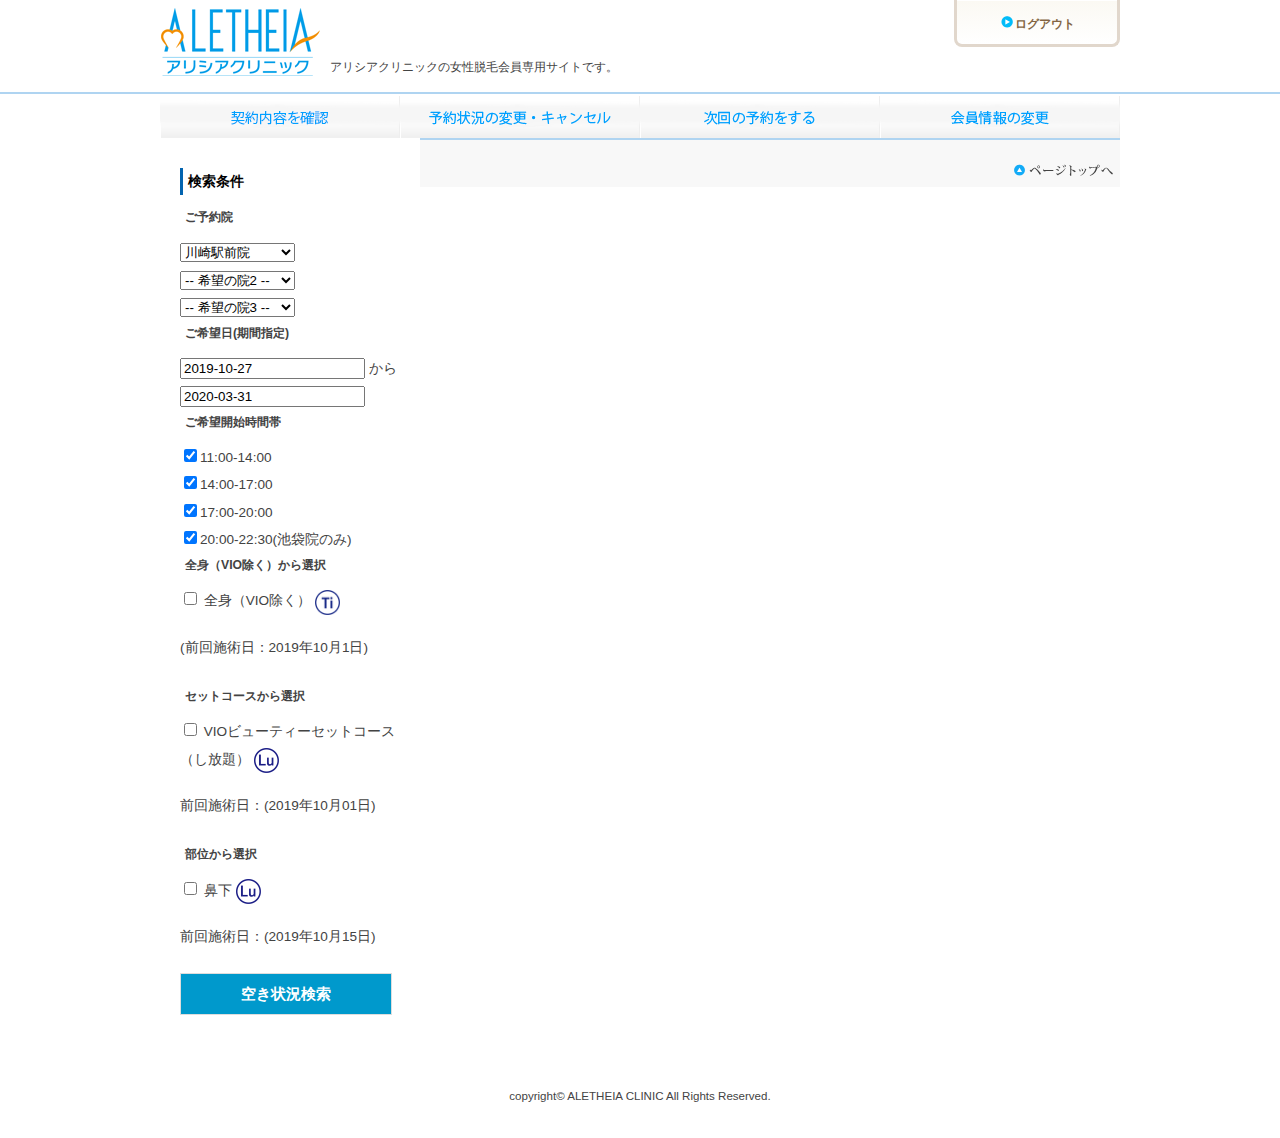
==== reservation.html @ e131b6a5 "htmlの整理" ====
<!DOCTYPE html>
<html>
  <head>
    <meta http-equiv="Content-Type" content="text/html; charset=utf-8">
    <meta http-equiv="Content-Script-Type" content="text/javascript">
    <meta name="robots" content="noindex,nofollow,noarchive">
    <title>アリシアクリニック 会員サイト</title>
    <script>
			var action = 'reserve.Reserves';
			var method = 'index';
			var uploadLimitSize = 20971520;
		</script>
    <link rel="shortcut icon" href="/images/ALETHEIA.ico">
    <link type="text/css" href="css/styles.css" rel="stylesheet" media="all">
    <script type="text/javascript" src="/public/js/loader.js"></script>
    <!--[if (gte IE 6)&(lte IE 8)]>
		<script type="text/javascript" src="/public/js/page/html5.js"></script>
		<script type="text/javascript" src="/public/js/page/ms.hack.js"></script>
		<![endif]-->
    <script>
		(function(i,s,o,g,r,a,m){i['GoogleAnalyticsObject']=r;i[r]=i[r]||function(){
		(i[r].q=i[r].q||[]).push(arguments)},i[r].l=1*new Date();a=s.createElement(o),
		m=s.getElementsByTagName(o)[0];a.async=1;a.src=g;m.parentNode.insertBefore(a,m)
		})(window,document,'script','//www.google-analytics.com/analytics.js','ga');

		ga('create', 'UA-39983064-2', 'aletheia-clinic.com');
		ga('send', 'pageview');

		</script>
  </head>
  <body id="top">
    <div id="container">
    <!-- Header -->
    <div id="headerBox">
    <div id="header">
    <p id="logo">
      <a href="/">
        <img src="images/logo.gif" alt="アリシアクリニック　| 会員サイト">
      </a>
    </p>
    <p id="description">アリシアクリニックの女性脱毛会員専用サイトです。</p>
    <p id="logout">
      <a href="/authentication/logout" class="top-flat-button">
        <img style="margin:8px 2px;" src="images/arrw_icon.png"/>ログアウト
      </a>
    </p>
    </div>
    </div>
    <!-- Navi -->
    <div id="naviBox">
    <ul id="navi">
      <li>
        <a href="/contract">
          <img src="images/navi01_off.png?build=20160715" alt="契約内容を確認">
        </a>
      </li>
      <li>
        <a href="index.html">
          <img src="images/navi02_off.png?build=20160715" alt="予約状況の確認・変更・キャンセル">
        </a>
      </li>
      <li>
        <a href="reservation.html">
          <img src="images/navi03_off.png?build=20160715" alt="次回の予約をする">
        </a>
      </li>
      <li>
        <a href="/member/members">
          <img src="images/navi05_off.png?build=20160715" alt="会員情報の変更">
        </a>
      </li>
    </ul>
    </div>
    <!-- Main -->
    <div id="mainBox">
    <div id="main">
    <!-- Left -->
    <div id="leftBox">
    <div class="sideBox">
    <div class="subttl">検索条件
    </div>
    <form action="/reserve/reserves/search" method="post" accept-charset="utf-8" enctype="application/x-www-form-urlencoded" id="searchReserveForm" >
      <input type="hidden" name="authenticityToken" value="5bf08e7d1e8e151ed0cc8f99c0bfd094569bf2d0">
      <input type="hidden" name="reserveId" value="">
      <input type="hidden" name="isFirst" value="false">
      <input type="hidden" name="condition.equipmentType" value="">
      <input type="hidden" name="condition.isDebug" value="false">
      <dl id="search">
        <dt>ご予約院</dt>
        <dd id="clinic" style="text-align:left;">
          <select name="condition.shopCode1">
            <option value="">-- 希望の院1 -- </option>
            <optgroup label='東京23区' />
            <option value="24" >池袋院</option>
            <option value="38" >新宿西口院</option>
            <option value="52" >銀座院</option>
            <option value="69" >表参道院</option>
            <option value="71" >新宿東口院</option>
            <option value="78" >渋谷駅前院</option>
            <option value="85" >上野院</option>
            <option value="A6" >銀座6丁目院</option>
            <optgroup label='東京23区外' />
            <option value="A2" >立川院</option>
            <option value="A3" >町田院</option>
            <optgroup label='神奈川県' />
            <option value="70" >横浜院</option>
            <option value="A4" selected>川崎駅前院</option>
            <optgroup label='千葉県' />
            <option value="68" >船橋院</option>
            <option value="A1" >柏院</option>
            <option value="A9" >千葉院</option>
            <optgroup label='埼玉県' />
            <option value="82" >大宮院</option>
            <optgroup label='大阪府' />
            <option value="A7" >心斎橋院</option>
            <optgroup label='愛知県' />
            <option value="A8" >名古屋駅前院</option>
          </select>
          <br>
          <select name="condition.shopCode2">
            <option value="">-- 希望の院2 -- </option>
            <optgroup label='東京23区' />
            <option value="24" >池袋院</option>
            <option value="38" >新宿西口院</option>
            <option value="52" >銀座院</option>
            <option value="69" >表参道院</option>
            <option value="71" >新宿東口院</option>
            <option value="78" >渋谷駅前院</option>
            <option value="85" >上野院</option>
            <option value="A6" >銀座6丁目院</option>
            <optgroup label='東京23区外' />
            <option value="A2" >立川院</option>
            <option value="A3" >町田院</option>
            <optgroup label='神奈川県' />
            <option value="70" >横浜院</option>
            <option value="A4" >川崎駅前院</option>
            <optgroup label='千葉県' />
            <option value="68" >船橋院</option>
            <option value="A1" >柏院</option>
            <option value="A9" >千葉院</option>
            <optgroup label='埼玉県' />
            <option value="82" >大宮院</option>
            <optgroup label='大阪府' />
            <option value="A7" >心斎橋院</option>
            <optgroup label='愛知県' />
            <option value="A8" >名古屋駅前院</option>
          </select>
          <br>
          <select name="condition.shopCode3">
            <option value="">-- 希望の院3 -- </option>
            <optgroup label='東京23区' />
            <option value="24" >池袋院</option>
            <option value="38" >新宿西口院</option>
            <option value="52" >銀座院</option>
            <option value="69" >表参道院</option>
            <option value="71" >新宿東口院</option>
            <option value="78" >渋谷駅前院</option>
            <option value="85" >上野院</option>
            <option value="A6" >銀座6丁目院</option>
            <optgroup label='東京23区外' />
            <option value="A2" >立川院</option>
            <option value="A3" >町田院</option>
            <optgroup label='神奈川県' />
            <option value="70" >横浜院</option>
            <option value="A4" >川崎駅前院</option>
            <optgroup label='千葉県' />
            <option value="68" >船橋院</option>
            <option value="A1" >柏院</option>
            <option value="A9" >千葉院</option>
            <optgroup label='埼玉県' />
            <option value="82" >大宮院</option>
            <optgroup label='大阪府' />
            <option value="A7" >心斎橋院</option>
            <optgroup label='愛知県' />
            <option value="A8" >名古屋駅前院</option>
          </select>
        </dd>
        <dt>ご希望日(期間指定)</dt>
        <dd id="date">
          <ul>
            <li>
              <input type="text" name="condition.fromDate" value="2019-10-27" class="date col35" readonly="readonly" data-datefrom="2019-10-27" data-dateto="2020-03-31" />
              <span class="fSize90">から</span>
              <input type="text" name="condition.toDate" value="2020-03-31" class="date col35" readonly="readonly" data-datefrom="2019-10-27" data-dateto="2020-03-31" />
            </li>
          </ul>
        </dd>
        <dt>ご希望開始時間帯</dt>
        <dd id="time">
          <ul>
            <li>
              <label for="condition.isTimePeriod1" class="checked">
                <input type="checkbox" id="condition.isTimePeriod1" name="condition.isTimePeriod1" value="true" class="partsCheck" checked/>11:00-14:00
                <input type="hidden" id="condition.isTimePeriod1" name="condition.isTimePeriod1" value="false" />
              </label>
            </li>
            <li>
              <label for="condition.isTimePeriod2" class="checked">
                <input type="checkbox" id="condition.isTimePeriod2" name="condition.isTimePeriod2" value="true" class="partsCheck" checked/>14:00-17:00
                <input type="hidden" id="condition.isTimePeriod2" name="condition.isTimePeriod2" value="false" />
              </label>
            </li>
            <li>
              <label for="condition.isTimePeriod3" class="checked">
                <input type="checkbox" id="condition.isTimePeriod3" name="condition.isTimePeriod3" value="true" class="partsCheck" checked/>17:00-20:00
                <input type="hidden" id="condition.isTimePeriod3" name="condition.isTimePeriod3" value="false" />
              </label>
            </li>
            <li>
              <label for="condition.isTimePeriod4" class="checked">
                <input type="checkbox" id="condition.isTimePeriod4" name="condition.isTimePeriod4" value="true" class="partsCheck" checked/>20:00-22:30(池袋院のみ)
                <input type="hidden" id="condition.isTimePeriod4" name="condition.isTimePeriod4" value="false" />
              </label>
            </li>
          </ul>
        </dd>
        <dt>全身（VIO除く）から選択</dt>
        <dd id="bodyPart">
          <input type="checkbox" name="condition.isAllNonVioOneTime" value="true" id="condition.isAllNonVioOneTime:EQUIP_TITANIUM" class="partsCond typeAllOneType EQUIP_TITANIUM">
          <label for="condition.isAllNonVioOneTime:EQUIP_TITANIUM">全身（VIO除く） 
            <img src="images/EQUIP_TITANIUM.png" alt="" style="width:25px">
          </label>
          <input type="hidden" id="condition.isAllNonVioOneTime" name="condition.isAllNonVioOneTime" value="false" />
          <br>
          <p class="partsInfo">(前回施術日：2019年10月1日)</p>
        </dd>
        <dt>セットコースから選択</dt>
        <dd id="bodyPart">
          <input type="checkbox" name="selectedSetCourses" value="A001910" id="setA001910:EQUIP_LUMINUS" class="partsCond typeSet EQUIP_LUMINUS" >
          <label for="setA001910:EQUIP_LUMINUS">VIOビューティーセットコース（し放題） 
            <img src="images/EQUIP_LUMINUS.png" alt="" style="width:25px">
          </label>
          <br>
          <p class="partsInfo">前回施術日：(2019年10月01日)</p>
        </dd>
        <dt>部位から選択</dt>
        <dd id="bodyPart">
          <input type="checkbox" name="selectedBodyParts" value="4" id="part4:EQUIP_LUMINUS" class="partsCond typeParts EQUIP_LUMINUS" >
          <label for="part4:EQUIP_LUMINUS">鼻下 
            <img src="images/EQUIP_LUMINUS.png" alt="" style="width:25px">
          </label>
          <br>
          <p class="partsInfo">前回施術日：(2019年10月15日)</p>
        </dd>
        <dd id="btn">
          <a class="button-normal" id="searchBtn" href="javascript:void(0);" >空き状況検索</a>
        </dd>
      </dl>
    </form>
    </div>
    </div>
    <!-- Right -->
    
    <!-- PageTop -->
    <div id="pageTopBox">
    <div id="pageTop">
    <a href="#top">
      <img src="images/pagetop.png" alt="PAGETOPへ" class="verM">
    </a>
    </div>
    </div>
    <!-- Footer -->
    <div id="footerBox">
    <div id="footer">
    <address>copyright© ALETHEIA CLINIC All Rights Reserved.</address>
    </div>
    </div>
    </div>
    </div>
    </div>
  </body>
</html>
---- css/styles.css ----
@charset "UTF-8";
html, body, h1, h2, h3, h4, h5, h6, div, p, dl, dt, dd, ul, ol, li, form, em, img, small, strike, strong, sub, sup, table, caption, tbody, tfoot, thead, tr, th, td, pre {
  list-style: none;
  width: auto;
  height: auto;
  margin: 0;
  padding: 0;
  border: none;
  letter-spacing: 0;
  line-height: 2;
}

html {
  display: block;
  color: -internal-root-color;
}

body {
  color: #434343;
  font: normal 85%/2em "ヒラギノ角ゴ Pro W3", "Hiragino Kaku Gothic Pro", Osaka, "メイリオ", Meiryo, "ＭＳ Ｐゴシック", "MS PGothic", sans-serif;
}

div {
  display: block;
}

p {
  padding: 0.4em 0 0.7em;
}

p {
  display: block;
  -webkit-margin-before: 1em;
  margin-block-start: 1em;
  -webkit-margin-after: 1em;
  margin-block-end: 1em;
  -webkit-margin-start: 0px;
  margin-inline-start: 0px;
  -webkit-margin-end: 0px;
  margin-inline-end: 0px;
}

a {
  color: #0364af;
}

img {
  vertical-align: bottom;
}

ul {
  list-style-type: disc;
}

li {
  text-align: -webkit-match-parent;
}

#naviBox #navi {
  margin: auto;
  width: 960px;
  overflow: hidden;
}

#naviBox #navi li {
  float: left;
  display: -webkit-box;
  display: -ms-flexbox;
  display: flex;
}

#logout {
  margin-top: 0px;
  padding-top: 0px;
}

.top-flat-button {
  display: inline-block;
  background: -moz-linear-gradient(top, #FFF 0%, #FFF 3%, #FBF9F3 3%, #FFF);
  background: -webkit-gradient(linear, left top, left bottom, from(#FFF), color-stop(0.03, #FFF), color-stop(0.03, #FBF9F3), to(#FFF));
  color: #836543;
  border-radius: 0px 0px 8px 8px;
  -moz-border-radius: 0px 0px 8px 8px;
  -webkit-border-radius: 0px 0px 8px 8px;
  border: 3px solid #E1D7CC;
  border-top: 0px solid #0099CC;
  width: 150px;
  padding: 8px 5px;
  margin: 0;
  cursor: pointer;
  font-weight: bold;
  font-size: 12px;
  text-align: center;
  text-decoration: none;
  float: right;
}

#headerBox {
  width: 100%;
  border-bottom: 2px solid #AFD4F1;
}

#headerBox #header {
  width: 960px;
  margin: 0 auto;
  overflow: hidden;
}

#headerBox #header #logo {
  float: left;
  margin: 0 10px 0 0;
}

#headerBox #header #description {
  float: left;
  padding: 55px 0 0;
  font-size: 90%;
  margin-top: 0px;
}

#mainBox {
  width: 100%;
}

#naviBox {
  width: 100%;
  background-image: url(/public/images/navi_bg.png);
  background-position: 0 bottom;
  background-repeat: repeat-x;
  background-color: transparent;
}

#mainBox #main #leftBox {
  float: left;
  width: 220px;
  padding: 30px 20px;
  background: #fff;
}

#mainBox #main {
  width: 960px;
  margin: 0 auto;
  background: #fff;
  overflow: hidden;
  zoom: 1;
}

#pageTopBox {
  width: 100%;
  border-top: 2px solid #AFD4F1;
  background: #f8f8f8;
}

#pageTopBox #pageTop {
  width: 960px;
  margin: 0 auto;
  padding: 10px 0;
  text-align: right;
}

h3 {
  display: block;
  font-size: 1.17em;
  -webkit-margin-before: 1em;
  margin-block-start: 1em;
  -webkit-margin-after: 1em;
  margin-block-end: 1em;
  -webkit-margin-start: 0px;
  margin-inline-start: 0px;
  -webkit-margin-end: 0px;
  margin-inline-end: 0px;
  font-weight: bold;
}

.contentBox {
  width: auto;
  padding: 30px;
  overflow: hidden;
  zoom: 1;
}

.txtC {
  text-align: center !important;
}

.sideBox {
  padding: 0 0 20px;
}

.sideBox #banner li {
  padding: 0 0 20px;
}

element.style {
  width: 220px;
  font-size: 12px;
}

.button-normal {
  display: inline-block;
  background-color: #0099CC;
  border: 1px solid #DDD;
  color: #FFF;
  padding: 5px 5px;
  cursor: pointer;
  font-weight: bold;
  font-size: 15px;
  text-decoration: none;
  text-align: center;
  width: 200px;
}

.contentBox {
  width: auto;
  padding: 30px;
  overflow: hidden;
}

table {
  width: 100%;
  margin: 0 0 20px;
  border: 1px solid #AFD4F1;
  border-collapse: collapse;
}

table {
  border-collapse: separate;
  border-spacing: 2px;
}

th {
  display: table-cell;
  vertical-align: inherit;
  font-weight: bold;
  text-align: -internal-center;
}

.subttl {
  background-image: url(common.css);
  background-color: transparent;
  font-weight: bold;
  font-size: 100%;
  color: black;
  margin: 0px 0px 10px;
  padding: 0px 0px 0px 5px;
  border-left: 3px solid #0364af;
  background-position: 0px 100%;
  background-repeat: no-repeat;
}

#contractBox table th {
  font-weight: bold;
  background: #E1F2FF;
}

#contractBox table td {
  padding: 5px 10px;
}

table th {
  background: #E1F2FF;
}

table th, table td {
  padding: 10px;
  border: 1px solid #AFD4F1;
  font-weight: normal;
  text-align: left;
}

.in-active {
  color: lightgray;
  border: 1px solid lightgray;
  border-radius: 5px;
  padding: 5px 10px;
}

#footerBox #footer {
  width: 960px;
  margin: 0 auto;
  padding: 20px 0;
  overflow: hidden;
  zoom: 1;
}

#footerBox #footer address {
  width: 960px;
  margin: 0 auto;
  padding: 0 0 10px;
  font-size: 85%;
  font-style: normal;
  text-align: center;
}

.lightgray {
  color: lightgray;
}

table {
  border-collapse: collapse;
  border-spacing: 0;
}

.active {
  color: #fff;
  background: #0099CC;
  padding: 5px 10px;
  border-radius: 5px;
  border: 1px solid #fff;
}

.co-box {
  background: #E1F2FF;
}

.sideBox #search dt {
  margin: 0 0 5px;
  padding: 0 0 5px 5px;
  background: url(images/separate_s.png) 0 100% no-repeat;
  font-weight: bold;
  font-size: 90%;
}
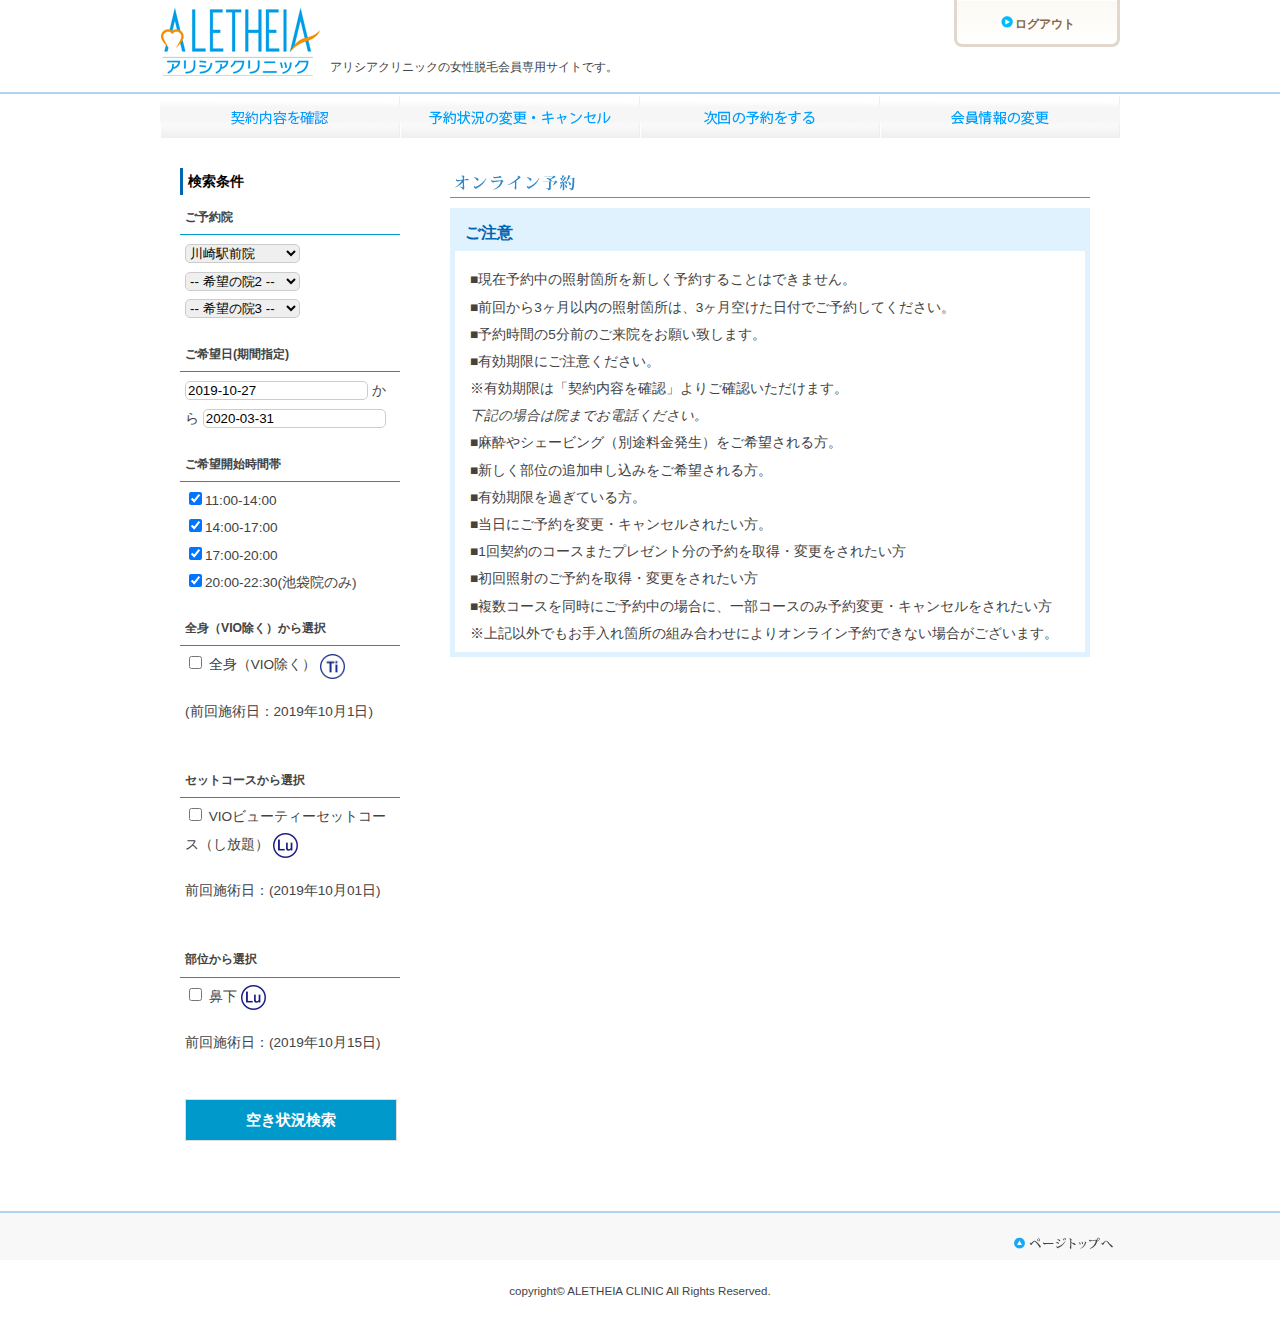
==== commit 2594bd56: "reservation sidebarの調整" ====
--- a/reservation.html
+++ b/reservation.html
@@ -86,7 +86,7 @@
       <input type="hidden" name="condition.equipmentType" value="">
       <input type="hidden" name="condition.isDebug" value="false">
       <dl id="search">
-        <dt>ご予約院</dt>
+        <dt class="dt-bottomLine">ご予約院</dt>
         <dd id="clinic" style="text-align:left;">
           <select name="condition.shopCode1">
             <option value="">-- 希望の院1 -- </option>
@@ -175,7 +175,7 @@
             <option value="A8" >名古屋駅前院</option>
           </select>
         </dd>
-        <dt>ご希望日(期間指定)</dt>
+        <dt class="dt-bottomLine">ご希望日(期間指定)</dt>
         <dd id="date">
           <ul>
             <li>
@@ -185,7 +185,7 @@
             </li>
           </ul>
         </dd>
-        <dt>ご希望開始時間帯</dt>
+        <dt class="dt-bottomLine">ご希望開始時間帯</dt>
         <dd id="time">
           <ul>
             <li>
@@ -214,7 +214,7 @@
             </li>
           </ul>
         </dd>
-        <dt>全身（VIO除く）から選択</dt>
+        <dt class="dt-bottomLine">全身（VIO除く）から選択</dt>
         <dd id="bodyPart">
           <input type="checkbox" name="condition.isAllNonVioOneTime" value="true" id="condition.isAllNonVioOneTime:EQUIP_TITANIUM" class="partsCond typeAllOneType EQUIP_TITANIUM">
           <label for="condition.isAllNonVioOneTime:EQUIP_TITANIUM">全身（VIO除く） 
@@ -224,7 +224,7 @@
           <br>
           <p class="partsInfo">(前回施術日：2019年10月1日)</p>
         </dd>
-        <dt>セットコースから選択</dt>
+        <dt class="dt-bottomLine">セットコースから選択</dt>
         <dd id="bodyPart">
           <input type="checkbox" name="selectedSetCourses" value="A001910" id="setA001910:EQUIP_LUMINUS" class="partsCond typeSet EQUIP_LUMINUS" >
           <label for="setA001910:EQUIP_LUMINUS">VIOビューティーセットコース（し放題） 
@@ -233,7 +233,7 @@
           <br>
           <p class="partsInfo">前回施術日：(2019年10月01日)</p>
         </dd>
-        <dt>部位から選択</dt>
+        <dt class="dt-bottomLine">部位から選択</dt>
         <dd id="bodyPart">
           <input type="checkbox" name="selectedBodyParts" value="4" id="part4:EQUIP_LUMINUS" class="partsCond typeParts EQUIP_LUMINUS" >
           <label for="part4:EQUIP_LUMINUS">鼻下 
@@ -250,7 +250,44 @@
     </div>
     </div>
     <!-- Right -->
-    
+    <div id="rightBox">
+			
+		<div class="contentBox" id="reserveBox">
+			
+				
+			<div class="imgttl"><img src="images/reserve_ttl.png" alt="オンライン予約"></div>
+		
+			
+		
+			
+			<dl id="info">
+			<dt>ご注意</dt>
+			<dd>
+				<ul class="defaultList">
+							<li>■現在予約中の照射箇所を新しく予約することはできません。</li>
+									<li>■前回から3ヶ月以内の照射箇所は、3ヶ月空けた日付でご予約してください。</li>
+							<li>■予約時間の5分前のご来院をお願い致します。</li>
+					<li>■有効期限にご注意ください。</li>
+					<li>※有効期限は「契約内容を確認」よりご確認いただけます。</li>
+				</ul>
+				<em class="fSize120">下記の場合は院までお電話ください。</em>
+				<ul class="defaultList">
+					<li>■麻酔やシェービング（別途料金発生）をご希望される方。</li>
+					<li>■新しく部位の追加申し込みをご希望される方。</li>
+					<li>■有効期限を過ぎている方。</li>
+					<li>■当日にご予約を変更・キャンセルされたい方。</li>
+					<li>■1回契約のコースまたプレゼント分の予約を取得・変更をされたい方</li>
+					<li>■初回照射のご予約を取得・変更をされたい方</li>
+					<li>■複数コースを同時にご予約中の場合に、一部コースのみ予約変更・キャンセルをされたい方</li>
+				</ul>
+				※上記以外でもお手入れ箇所の組み合わせによりオンライン予約できない場合がございます。
+			</dd>
+		</dl>
+		</div>
+				</div>
+			</div>
+		</div>
+		
     <!-- PageTop -->
     <div id="pageTopBox">
     <div id="pageTop">
--- a/css/styles.css
+++ b/css/styles.css
@@ -320,3 +320,47 @@
   font-weight: bold;
   font-size: 90%;
 }
+
+.sideBox #search dd {
+  padding: 0 5px 20px;
+}
+
+input[type=text], input[type=password], input[type=tel], input[type=email], select, textarea {
+  position: relative;
+  border: 1px solid #ccc;
+  border-radius: 5px;
+  -moz-border-radius: 5px;
+  -webkit-border-radius: 5px;
+  behavior: url(/public/css/ie-css3.htc);
+  z-index: 1;
+}
+
+.imgttl {
+  margin: 0 0 10px;
+  padding: 0 0 0;
+  border: none;
+  font-weight: normal;
+  font-size: 100%;
+  line-height: 1;
+}
+
+#reserveBox #info dt {
+  padding: 3px 0 3px 10px;
+  background: #E1F2FF;
+  color: #0364af;
+  font-weight: bold;
+  font-size: 120%;
+}
+
+#reserveBox #info {
+  border: 5px solid #E1F2FF;
+}
+
+#reserveBox #info dd {
+  padding: 15px 15px 5px 15px;
+}
+
+.dt-bottomLine {
+  border-bottom: 1px solid #0099CC;
+  font-weight: bold;
+}
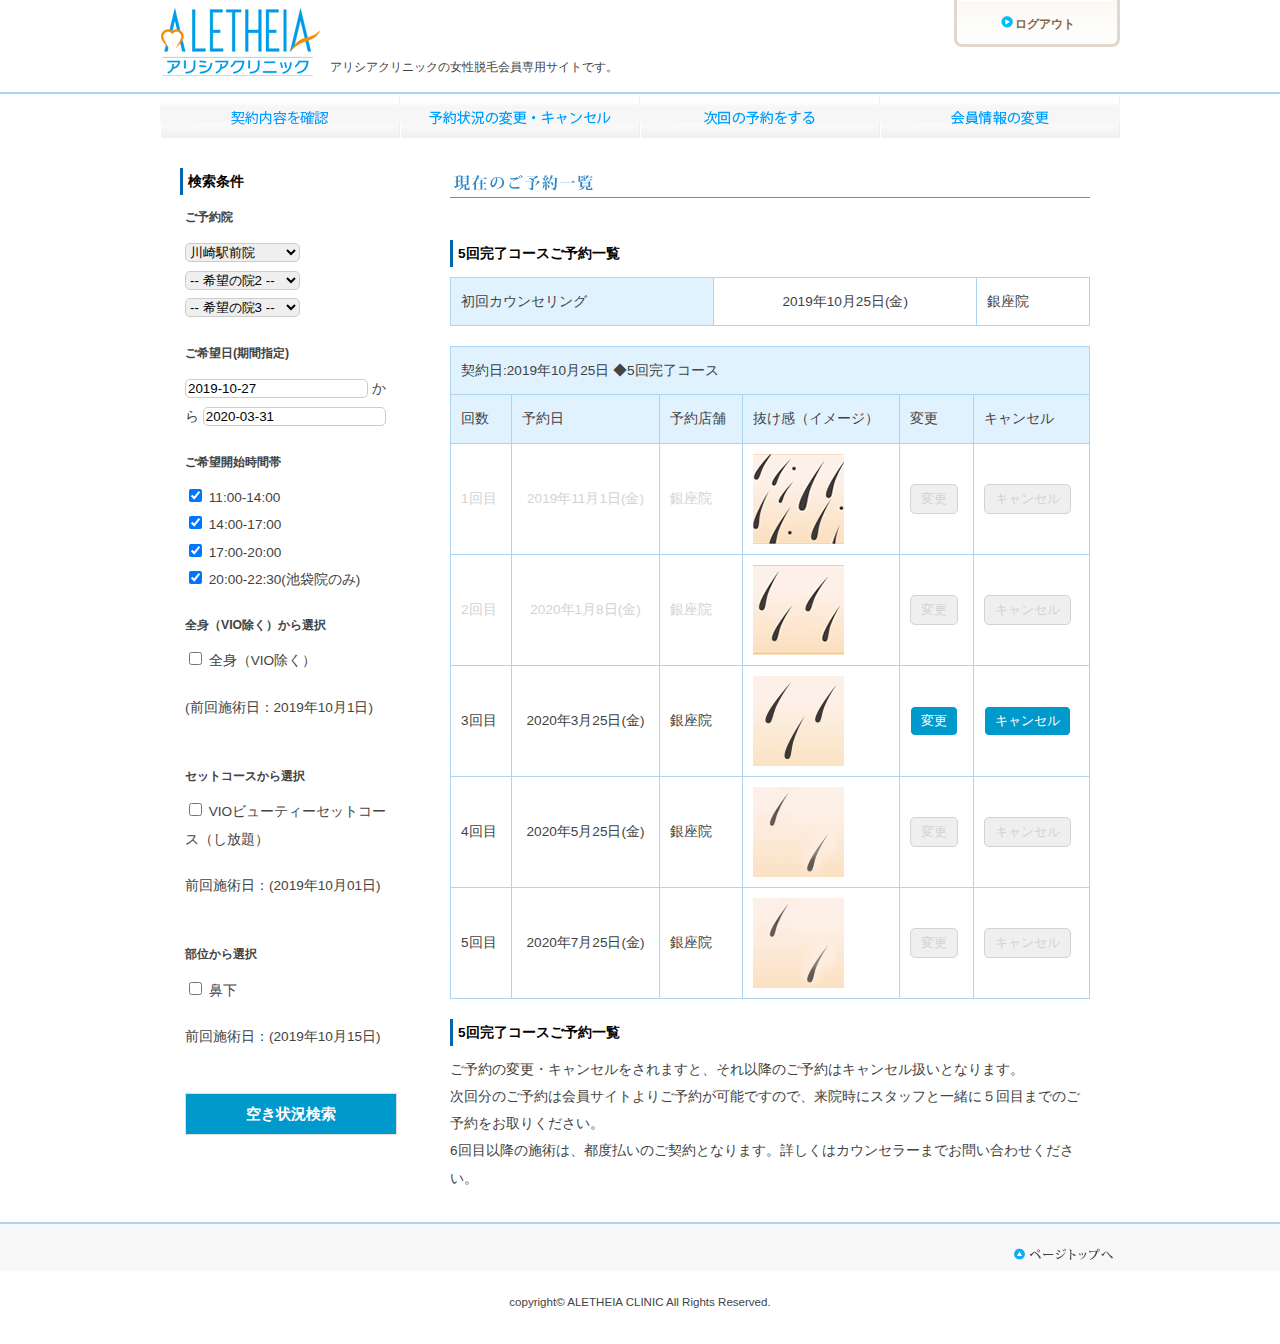
==== commit 39121d73: "no message" ====
--- a/reservation.html
+++ b/reservation.html
@@ -1,23 +1,25 @@
+
 <!DOCTYPE html>
 <html>
-  <head>
-    <meta http-equiv="Content-Type" content="text/html; charset=utf-8">
-    <meta http-equiv="Content-Script-Type" content="text/javascript">
-    <meta name="robots" content="noindex,nofollow,noarchive">
-    <title>アリシアクリニック 会員サイト</title>
-    <script>
+	<head>
+		<meta http-equiv="Content-Type" content="text/html; charset=utf-8">
+		<meta http-equiv="Content-Script-Type" content="text/javascript">
+		<meta name="robots" content="noindex,nofollow,noarchive">
+		<title>アリシアクリニック 会員サイト</title>
+		<script>
 			var action = 'reserve.Reserves';
 			var method = 'index';
 			var uploadLimitSize = 20971520;
 		</script>
-    <link rel="shortcut icon" href="/images/ALETHEIA.ico">
-    <link type="text/css" href="css/styles.css" rel="stylesheet" media="all">
-    <script type="text/javascript" src="/public/js/loader.js"></script>
-    <!--[if (gte IE 6)&(lte IE 8)]>
+		<link rel="shortcut icon" href="/images/ALETHEIA.ico">
+		<link type="text/css" href="css/styles.css" rel="stylesheet" media="all">
+		<script type="text/javascript" src="/public/js/loader.js"></script>
+
+		<!--[if (gte IE 6)&(lte IE 8)]>
 		<script type="text/javascript" src="/public/js/page/html5.js"></script>
 		<script type="text/javascript" src="/public/js/page/ms.hack.js"></script>
 		<![endif]-->
-    <script>
+		<script>
 		(function(i,s,o,g,r,a,m){i['GoogleAnalyticsObject']=r;i[r]=i[r]||function(){
 		(i[r].q=i[r].q||[]).push(arguments)},i[r].l=1*new Date();a=s.createElement(o),
 		m=s.getElementsByTagName(o)[0];a.async=1;a.src=g;m.parentNode.insertBefore(a,m)
@@ -27,283 +29,313 @@
 		ga('send', 'pageview');
 
 		</script>
-  </head>
-  <body id="top">
-    <div id="container">
-    <!-- Header -->
-    <div id="headerBox">
-    <div id="header">
-    <p id="logo">
-      <a href="/">
-        <img src="images/logo.gif" alt="アリシアクリニック　| 会員サイト">
-      </a>
-    </p>
-    <p id="description">アリシアクリニックの女性脱毛会員専用サイトです。</p>
-    <p id="logout">
-      <a href="/authentication/logout" class="top-flat-button">
-        <img style="margin:8px 2px;" src="images/arrw_icon.png"/>ログアウト
-      </a>
-    </p>
-    </div>
-    </div>
-    <!-- Navi -->
-    <div id="naviBox">
-    <ul id="navi">
-      <li>
-        <a href="/contract">
-          <img src="images/navi01_off.png?build=20160715" alt="契約内容を確認">
-        </a>
-      </li>
-      <li>
-        <a href="index.html">
-          <img src="images/navi02_off.png?build=20160715" alt="予約状況の確認・変更・キャンセル">
-        </a>
-      </li>
-      <li>
-        <a href="reservation.html">
-          <img src="images/navi03_off.png?build=20160715" alt="次回の予約をする">
-        </a>
-      </li>
-      <li>
-        <a href="/member/members">
-          <img src="images/navi05_off.png?build=20160715" alt="会員情報の変更">
-        </a>
-      </li>
-    </ul>
-    </div>
-    <!-- Main -->
-    <div id="mainBox">
-    <div id="main">
-    <!-- Left -->
-    <div id="leftBox">
-    <div class="sideBox">
-    <div class="subttl">検索条件
-    </div>
-    <form action="/reserve/reserves/search" method="post" accept-charset="utf-8" enctype="application/x-www-form-urlencoded" id="searchReserveForm" >
-      <input type="hidden" name="authenticityToken" value="5bf08e7d1e8e151ed0cc8f99c0bfd094569bf2d0">
-      <input type="hidden" name="reserveId" value="">
-      <input type="hidden" name="isFirst" value="false">
-      <input type="hidden" name="condition.equipmentType" value="">
-      <input type="hidden" name="condition.isDebug" value="false">
-      <dl id="search">
-        <dt class="dt-bottomLine">ご予約院</dt>
-        <dd id="clinic" style="text-align:left;">
-          <select name="condition.shopCode1">
-            <option value="">-- 希望の院1 -- </option>
-            <optgroup label='東京23区' />
-            <option value="24" >池袋院</option>
-            <option value="38" >新宿西口院</option>
-            <option value="52" >銀座院</option>
-            <option value="69" >表参道院</option>
-            <option value="71" >新宿東口院</option>
-            <option value="78" >渋谷駅前院</option>
-            <option value="85" >上野院</option>
-            <option value="A6" >銀座6丁目院</option>
-            <optgroup label='東京23区外' />
-            <option value="A2" >立川院</option>
-            <option value="A3" >町田院</option>
-            <optgroup label='神奈川県' />
-            <option value="70" >横浜院</option>
-            <option value="A4" selected>川崎駅前院</option>
-            <optgroup label='千葉県' />
-            <option value="68" >船橋院</option>
-            <option value="A1" >柏院</option>
-            <option value="A9" >千葉院</option>
-            <optgroup label='埼玉県' />
-            <option value="82" >大宮院</option>
-            <optgroup label='大阪府' />
-            <option value="A7" >心斎橋院</option>
-            <optgroup label='愛知県' />
-            <option value="A8" >名古屋駅前院</option>
-          </select>
-          <br>
-          <select name="condition.shopCode2">
-            <option value="">-- 希望の院2 -- </option>
-            <optgroup label='東京23区' />
-            <option value="24" >池袋院</option>
-            <option value="38" >新宿西口院</option>
-            <option value="52" >銀座院</option>
-            <option value="69" >表参道院</option>
-            <option value="71" >新宿東口院</option>
-            <option value="78" >渋谷駅前院</option>
-            <option value="85" >上野院</option>
-            <option value="A6" >銀座6丁目院</option>
-            <optgroup label='東京23区外' />
-            <option value="A2" >立川院</option>
-            <option value="A3" >町田院</option>
-            <optgroup label='神奈川県' />
-            <option value="70" >横浜院</option>
-            <option value="A4" >川崎駅前院</option>
-            <optgroup label='千葉県' />
-            <option value="68" >船橋院</option>
-            <option value="A1" >柏院</option>
-            <option value="A9" >千葉院</option>
-            <optgroup label='埼玉県' />
-            <option value="82" >大宮院</option>
-            <optgroup label='大阪府' />
-            <option value="A7" >心斎橋院</option>
-            <optgroup label='愛知県' />
-            <option value="A8" >名古屋駅前院</option>
-          </select>
-          <br>
-          <select name="condition.shopCode3">
-            <option value="">-- 希望の院3 -- </option>
-            <optgroup label='東京23区' />
-            <option value="24" >池袋院</option>
-            <option value="38" >新宿西口院</option>
-            <option value="52" >銀座院</option>
-            <option value="69" >表参道院</option>
-            <option value="71" >新宿東口院</option>
-            <option value="78" >渋谷駅前院</option>
-            <option value="85" >上野院</option>
-            <option value="A6" >銀座6丁目院</option>
-            <optgroup label='東京23区外' />
-            <option value="A2" >立川院</option>
-            <option value="A3" >町田院</option>
-            <optgroup label='神奈川県' />
-            <option value="70" >横浜院</option>
-            <option value="A4" >川崎駅前院</option>
-            <optgroup label='千葉県' />
-            <option value="68" >船橋院</option>
-            <option value="A1" >柏院</option>
-            <option value="A9" >千葉院</option>
-            <optgroup label='埼玉県' />
-            <option value="82" >大宮院</option>
-            <optgroup label='大阪府' />
-            <option value="A7" >心斎橋院</option>
-            <optgroup label='愛知県' />
-            <option value="A8" >名古屋駅前院</option>
-          </select>
-        </dd>
-        <dt class="dt-bottomLine">ご希望日(期間指定)</dt>
-        <dd id="date">
-          <ul>
-            <li>
-              <input type="text" name="condition.fromDate" value="2019-10-27" class="date col35" readonly="readonly" data-datefrom="2019-10-27" data-dateto="2020-03-31" />
-              <span class="fSize90">から</span>
-              <input type="text" name="condition.toDate" value="2020-03-31" class="date col35" readonly="readonly" data-datefrom="2019-10-27" data-dateto="2020-03-31" />
-            </li>
-          </ul>
-        </dd>
-        <dt class="dt-bottomLine">ご希望開始時間帯</dt>
-        <dd id="time">
-          <ul>
-            <li>
-              <label for="condition.isTimePeriod1" class="checked">
-                <input type="checkbox" id="condition.isTimePeriod1" name="condition.isTimePeriod1" value="true" class="partsCheck" checked/>11:00-14:00
-                <input type="hidden" id="condition.isTimePeriod1" name="condition.isTimePeriod1" value="false" />
-              </label>
-            </li>
-            <li>
-              <label for="condition.isTimePeriod2" class="checked">
-                <input type="checkbox" id="condition.isTimePeriod2" name="condition.isTimePeriod2" value="true" class="partsCheck" checked/>14:00-17:00
-                <input type="hidden" id="condition.isTimePeriod2" name="condition.isTimePeriod2" value="false" />
-              </label>
-            </li>
-            <li>
-              <label for="condition.isTimePeriod3" class="checked">
-                <input type="checkbox" id="condition.isTimePeriod3" name="condition.isTimePeriod3" value="true" class="partsCheck" checked/>17:00-20:00
-                <input type="hidden" id="condition.isTimePeriod3" name="condition.isTimePeriod3" value="false" />
-              </label>
-            </li>
-            <li>
-              <label for="condition.isTimePeriod4" class="checked">
-                <input type="checkbox" id="condition.isTimePeriod4" name="condition.isTimePeriod4" value="true" class="partsCheck" checked/>20:00-22:30(池袋院のみ)
-                <input type="hidden" id="condition.isTimePeriod4" name="condition.isTimePeriod4" value="false" />
-              </label>
-            </li>
-          </ul>
-        </dd>
-        <dt class="dt-bottomLine">全身（VIO除く）から選択</dt>
-        <dd id="bodyPart">
-          <input type="checkbox" name="condition.isAllNonVioOneTime" value="true" id="condition.isAllNonVioOneTime:EQUIP_TITANIUM" class="partsCond typeAllOneType EQUIP_TITANIUM">
-          <label for="condition.isAllNonVioOneTime:EQUIP_TITANIUM">全身（VIO除く） 
-            <img src="images/EQUIP_TITANIUM.png" alt="" style="width:25px">
-          </label>
-          <input type="hidden" id="condition.isAllNonVioOneTime" name="condition.isAllNonVioOneTime" value="false" />
-          <br>
-          <p class="partsInfo">(前回施術日：2019年10月1日)</p>
-        </dd>
-        <dt class="dt-bottomLine">セットコースから選択</dt>
-        <dd id="bodyPart">
-          <input type="checkbox" name="selectedSetCourses" value="A001910" id="setA001910:EQUIP_LUMINUS" class="partsCond typeSet EQUIP_LUMINUS" >
-          <label for="setA001910:EQUIP_LUMINUS">VIOビューティーセットコース（し放題） 
-            <img src="images/EQUIP_LUMINUS.png" alt="" style="width:25px">
-          </label>
-          <br>
-          <p class="partsInfo">前回施術日：(2019年10月01日)</p>
-        </dd>
-        <dt class="dt-bottomLine">部位から選択</dt>
-        <dd id="bodyPart">
-          <input type="checkbox" name="selectedBodyParts" value="4" id="part4:EQUIP_LUMINUS" class="partsCond typeParts EQUIP_LUMINUS" >
-          <label for="part4:EQUIP_LUMINUS">鼻下 
-            <img src="images/EQUIP_LUMINUS.png" alt="" style="width:25px">
-          </label>
-          <br>
-          <p class="partsInfo">前回施術日：(2019年10月15日)</p>
-        </dd>
-        <dd id="btn">
-          <a class="button-normal" id="searchBtn" href="javascript:void(0);" >空き状況検索</a>
-        </dd>
-      </dl>
-    </form>
-    </div>
-    </div>
-    <!-- Right -->
-    <div id="rightBox">
+	</head>
+
+	<body id="top">
+		<div id="container">
 			
-		<div class="contentBox" id="reserveBox">
-			
+			<!-- Header -->
+			<div id="headerBox">
+				<div id="header">
+					<p id="logo"><a href="/"><img src="images/logo.gif" alt="アリシアクリニック　| 会員サイト"></a></p>
+					<p id="description">アリシアクリニックの女性脱毛会員専用サイトです。</p>
+					<p id="logout">
+						<a href="/authentication/logout" class="top-flat-button"><img style="margin:8px 2px;" src="images/arrw_icon.png"/>ログアウト</a>
+					</p>
+				</div>
+			</div>
+
+			<!-- Navi -->
+			<div id="naviBox">
+				<ul id="navi">
+					<li><a href="/contract"><img src="images/navi01_off.png?build=20160715" alt="契約内容を確認"></a></li>
+					<li><a href="index.html"><img src="images/navi02_off.png?build=20160715" alt="予約状況の確認・変更・キャンセル"></a></li>
+					<li><a href="reservation.html"><img src="images/navi03_off.png?build=20160715" alt="次回の予約をする"></a></li>
+					<li><a href="/member/members"><img src="images/navi05_off.png?build=20160715" alt="会員情報の変更"></a></li>
+				</ul>
+			</div>
+
+			<!-- Main -->
+			<div id="mainBox">
+				<div id="main">
 				
-			<div class="imgttl"><img src="images/reserve_ttl.png" alt="オンライン予約"></div>
-		
-			
-		
-			
-			<dl id="info">
-			<dt>ご注意</dt>
-			<dd>
-				<ul class="defaultList">
-							<li>■現在予約中の照射箇所を新しく予約することはできません。</li>
-									<li>■前回から3ヶ月以内の照射箇所は、3ヶ月空けた日付でご予約してください。</li>
-							<li>■予約時間の5分前のご来院をお願い致します。</li>
-					<li>■有効期限にご注意ください。</li>
-					<li>※有効期限は「契約内容を確認」よりご確認いただけます。</li>
-				</ul>
-				<em class="fSize120">下記の場合は院までお電話ください。</em>
-				<ul class="defaultList">
-					<li>■麻酔やシェービング（別途料金発生）をご希望される方。</li>
-					<li>■新しく部位の追加申し込みをご希望される方。</li>
-					<li>■有効期限を過ぎている方。</li>
-					<li>■当日にご予約を変更・キャンセルされたい方。</li>
-					<li>■1回契約のコースまたプレゼント分の予約を取得・変更をされたい方</li>
-					<li>■初回照射のご予約を取得・変更をされたい方</li>
-					<li>■複数コースを同時にご予約中の場合に、一部コースのみ予約変更・キャンセルをされたい方</li>
-				</ul>
-				※上記以外でもお手入れ箇所の組み合わせによりオンライン予約できない場合がございます。
-			</dd>
-		</dl>
-		</div>
+					<!-- Left -->
+		        	<div id="leftBox">
+              			<div class="sideBox">
+                			<div class="subttl">検索条件</div>
+							<form action="/reserve/reserves/search" method="post" accept-charset="utf-8" enctype="application/x-www-form-urlencoded" id="searchReserveForm" ><input type="hidden" name="authenticityToken" value="5bf08e7d1e8e151ed0cc8f99c0bfd094569bf2d0">
+								<input type="hidden" name="reserveId" value="">
+								<input type="hidden" name="isFirst" value="false">
+
+								<input type="hidden" name="condition.equipmentType" value="">
+								<input type="hidden" name="condition.isDebug" value="false">
+
+									<dl id="search">
+										<dt>ご予約院</dt>
+											<dd id="clinic" style="text-align:left;">
+												<select name="condition.shopCode1">
+													<option value=""> -- 希望の院1 -- </option>
+													<optgroup label='東京23区' />
+													<option value="24" >池袋院</option>
+													<option value="38" >新宿西口院</option>
+													<option value="52" >銀座院</option>
+													<option value="69" >表参道院</option>
+													<option value="71" >新宿東口院</option>
+													<option value="78" >渋谷駅前院</option>
+													<option value="85" >上野院</option>
+													<option value="A6" >銀座6丁目院</option>
+													<optgroup label='東京23区外' />
+													<option value="A2" >立川院</option>
+													<option value="A3" >町田院</option>
+													<optgroup label='神奈川県' />
+													<option value="70" >横浜院</option>
+													<option value="A4" selected>川崎駅前院</option>
+													<optgroup label='千葉県' />
+													<option value="68" >船橋院</option>
+													<option value="A1" >柏院</option>
+													<option value="A9" >千葉院</option>
+													<optgroup label='埼玉県' />
+													<option value="82" >大宮院</option>
+													<optgroup label='大阪府' />
+													<option value="A7" >心斎橋院</option>
+													<optgroup label='愛知県' />
+													<option value="A8" >名古屋駅前院</option>
+												</select>
+													<br>
+												<select name="condition.shopCode2">
+													<option value=""> -- 希望の院2 -- </option>
+													<optgroup label='東京23区' />
+													<option value="24" >池袋院</option>
+													<option value="38" >新宿西口院</option>
+													<option value="52" >銀座院</option>
+													<option value="69" >表参道院</option>
+													<option value="71" >新宿東口院</option>
+													<option value="78" >渋谷駅前院</option>
+													<option value="85" >上野院</option>
+													<option value="A6" >銀座6丁目院</option>
+													<optgroup label='東京23区外' />
+													<option value="A2" >立川院</option>
+													<option value="A3" >町田院</option>
+													<optgroup label='神奈川県' />
+													<option value="70" >横浜院</option>
+													<option value="A4" >川崎駅前院</option>
+													<optgroup label='千葉県' />
+													<option value="68" >船橋院</option>
+													<option value="A1" >柏院</option>
+													<option value="A9" >千葉院</option>
+													<optgroup label='埼玉県' />
+													<option value="82" >大宮院</option>
+													<optgroup label='大阪府' />
+													<option value="A7" >心斎橋院</option>
+													<optgroup label='愛知県' />
+													<option value="A8" >名古屋駅前院</option>
+												</select>
+													<br>
+												<select name="condition.shopCode3">
+													<option value=""> -- 希望の院3 -- </option>
+													<optgroup label='東京23区' />
+													<option value="24" >池袋院</option>
+													<option value="38" >新宿西口院</option>
+													<option value="52" >銀座院</option>
+													<option value="69" >表参道院</option>
+													<option value="71" >新宿東口院</option>
+													<option value="78" >渋谷駅前院</option>
+													<option value="85" >上野院</option>
+													<option value="A6" >銀座6丁目院</option>
+													<optgroup label='東京23区外' />
+													<option value="A2" >立川院</option>
+													<option value="A3" >町田院</option>
+													<optgroup label='神奈川県' />
+													<option value="70" >横浜院</option>
+													<option value="A4" >川崎駅前院</option>
+													<optgroup label='千葉県' />
+													<option value="68" >船橋院</option>
+													<option value="A1" >柏院</option>
+													<option value="A9" >千葉院</option>
+													<optgroup label='埼玉県' />
+													<option value="82" >大宮院</option>
+													<optgroup label='大阪府' />
+													<option value="A7" >心斎橋院</option>
+													<optgroup label='愛知県' />
+													<option value="A8" >名古屋駅前院</option>
+												</select>
+											</dd>
+
+										<dt>ご希望日(期間指定)</dt>
+											<dd id="date">
+												<ul>
+													<li>
+														<input type="text" name="condition.fromDate" value="2019-10-27" class="date col35" readonly="readonly" data-datefrom="2019-10-27" data-dateto="2020-03-31" />
+														<span class="fSize90">から</span>
+														<input type="text" name="condition.toDate" value="2020-03-31" class="date col35" readonly="readonly" data-datefrom="2019-10-27" data-dateto="2020-03-31" />
+													</li>
+												</ul>
+											</dd>
+
+										<dt>ご希望開始時間帯</dt>
+											<dd id="time">
+												<ul>
+													<li>
+														<label for="condition.isTimePeriod1" class="checked">
+															<input type="checkbox" id="condition.isTimePeriod1" name="condition.isTimePeriod1" value="true" class="partsCheck" checked/> 11:00-14:00	<input type="hidden" id="condition.isTimePeriod1" name="condition.isTimePeriod1" value="false" />
+														</label>
+													</li>
+													<li>
+														<label for="condition.isTimePeriod2" class="checked">
+															<input type="checkbox" id="condition.isTimePeriod2" name="condition.isTimePeriod2" value="true" class="partsCheck" checked/> 14:00-17:00	<input type="hidden" id="condition.isTimePeriod2" name="condition.isTimePeriod2" value="false" />
+														</label>
+													</li>
+													<li>
+														<label for="condition.isTimePeriod3" class="checked">
+															<input type="checkbox" id="condition.isTimePeriod3" name="condition.isTimePeriod3" value="true" class="partsCheck" checked/> 17:00-20:00	<input type="hidden" id="condition.isTimePeriod3" name="condition.isTimePeriod3" value="false" />
+														</label>
+													</li>
+													<li>
+														<label for="condition.isTimePeriod4" class="checked">
+															<input type="checkbox" id="condition.isTimePeriod4" name="condition.isTimePeriod4" value="true" class="partsCheck" checked/> 20:00-22:30(池袋院のみ)	<input type="hidden" id="condition.isTimePeriod4" name="condition.isTimePeriod4" value="false" />
+														</label>
+													</li>
+												</ul>
+											</dd>
+
+
+										<dt>全身（VIO除く）から選択</dt>
+											<dd id="bodyPart">
+												<input type="checkbox" name="condition.isAllNonVioOneTime" value="true" id="condition.isAllNonVioOneTime:EQUIP_TITANIUM"  class="partsCond typeAllOneType EQUIP_TITANIUM"> <label for="condition.isAllNonVioOneTime:EQUIP_TITANIUM">全身（VIO除く） <img src="/public/images/EQUIP_TITANIUM.png" alt="" style="width:25px"></label>
+												<input type="hidden" id="condition.isAllNonVioOneTime" name="condition.isAllNonVioOneTime" value="false" />
+												<br>
+												<p class="partsInfo">(前回施術日：2019年10月1日)</p>
+											</dd>
+
+
+
+
+										<dt>セットコースから選択</dt>
+											<dd id="bodyPart">
+												<input type="checkbox" name="selectedSetCourses" value="A001910" id="setA001910:EQUIP_LUMINUS" class="partsCond typeSet EQUIP_LUMINUS" > <label for="setA001910:EQUIP_LUMINUS">VIOビューティーセットコース（し放題） <img src="/public/images/EQUIP_LUMINUS.png" alt="" style="width:25px"></label><br>
+												<p class="partsInfo">前回施術日：(2019年10月01日)</p>
+											</dd>
+
+										<dt>部位から選択</dt>
+											<dd id="bodyPart">
+												<input type="checkbox" name="selectedBodyParts" value="4" id="part4:EQUIP_LUMINUS" class="partsCond typeParts EQUIP_LUMINUS" > <label for="part4:EQUIP_LUMINUS">鼻下 <img src="/public/images/EQUIP_LUMINUS.png" alt="" style="width:25px"></label><br>
+												<p class="partsInfo">前回施術日：(2019年10月15日)</p>
+											</dd>
+
+												<dd id="btn">
+												<a class="button-normal" id="searchBtn" href="javascript:void(0);" >空き状況検索</a>
+											</dd>
+									</dl>
+							</form>
+						</div>
+					</div>
+				
+					<!-- Right -->
+					<div id="rightBox">
+						<div class="contentBox" id="reserveBox">
+							<div class="imgttl">
+								<img src="images/reserveconf_ttl.png" alt="現在のご予約一覧">
+							</div>
+							<p class="txtC"></p>
+							<div class="subttl">
+								5回完了コースご予約一覧
+							</div>
+							<table>
+									<tr>
+											<td class="co-box">初回カウンセリング</td>
+											<td class="txtC">2019年10月25日(金)</td>
+											<td class="txtR">銀座院</td>
+										</tr>
+							</table>
+								<div class="content">
+										<table>
+											
+											<tr>
+												<th colspan="6">
+													契約日:2019年10月25日 ◆5回完了コース
+												</th>
+											</tr>
+											
+											<tr>
+												<th class="col25">回数</th>
+												<th>予約日</th>
+												<th >予約店舗</th>
+												<th >抜け感（イメージ）</th>
+												<th class="col25">変更</th>
+												<th class="col25">キャンセル</th>
+											</tr>
+											<tr>
+												<td class="lightgray">1回目</td>
+												<td class="txtC lightgray">2019年11月1日(金)</td>
+												<td class="txtR lightgray">銀座院</td>
+												<td class="txtR"><img src="./images/datsumo1.png" alt="datsumo"></td>
+												<td><button class="in-active">変更</button></td>
+												<td><button class="in-active">キャンセル</button></td>
+											</tr>
+											<tr>
+												<td class="lightgray">2回目</td>
+												<td class="txtC lightgray">2020年1月8日(金)</td>
+												<td class="txtR lightgray">銀座院</td>
+												<td class="txtR"><img src="./images/datsumo2.png" alt="datsumo"></td>
+												<td><button class="in-active">変更</button></td>
+												<td><button class="in-active">キャンセル</button></td>
+											</tr>
+											<tr>
+												<td>3回目</td>
+												<td class="txtC">2020年3月25日(金)</td>
+												<td class="txtR">銀座院</td>
+												<td class="txtR"><img src="./images/datsumo3.png" alt="datsumo"></td>
+												<td><button class="active">変更</button></td>
+												<td><button class="active">キャンセル</button></td>
+											</tr>
+											<tr>
+												<td>4回目</td>
+												<td class="txtC">2020年5月25日(金)</td>
+												<td class="txtR">銀座院</td>
+												<td class="txtR"><img src="./images/datsumo4.png" alt="datsumo"></td>
+												<td><button class="in-active">変更</button></td>
+												<td><button class="in-active">キャンセル</button></td>
+											</tr>
+											<tr>
+												<td>5回目</td>
+												<td class="txtC">2020年7月25日(金)</td>
+												<td class="txtR">銀座院</td>
+												<td class="txtR"><img src="./images/datsumo4.png" alt="datsumo"></td>
+												<td><button class="in-active">変更</button></td>
+												<td><button class="in-active">キャンセル</button></td>
+											</tr>											
+										</table>
+									</div>
+
+
+									<div class="subttl">5回完了コースご予約一覧</div>
+										<ul>
+											<li>ご予約の変更・キャンセルをされますと、それ以降のご予約はキャンセル扱いとなります。</li>
+											<li>次回分のご予約は会員サイトよりご予約が可能ですので、来院時にスタッフと一緒に５回目までのご予約をお取りください。</li>
+											<li>6回目以降の施術は、都度払いのご契約となります。詳しくはカウンセラーまでお問い合わせください。</li>
+										</ul>
+
+						
+								</div>
+							</div>					
+						</div>
+					</div>
+
+					<!-- PageTop -->
+					<div id="pageTopBox">
+						<div id="pageTop">
+							<a href="#top"><img src="images/pagetop.png" alt="PAGETOPへ" class="verM"></a>
+						</div>
+					</div>
+
+					<!-- Footer -->
+					<div id="footerBox">
+						<div id="footer">
+							<address>copyright© ALETHEIA CLINIC All Rights Reserved.</address>
+						</div>
+					</div>
 				</div>
 			</div>
 		</div>
-		
-    <!-- PageTop -->
-    <div id="pageTopBox">
-    <div id="pageTop">
-    <a href="#top">
-      <img src="images/pagetop.png" alt="PAGETOPへ" class="verM">
-    </a>
-    </div>
-    </div>
-    <!-- Footer -->
-    <div id="footerBox">
-    <div id="footer">
-    <address>copyright© ALETHEIA CLINIC All Rights Reserved.</address>
-    </div>
-    </div>
-    </div>
-    </div>
-    </div>
-  </body>
+	</body>
 </html>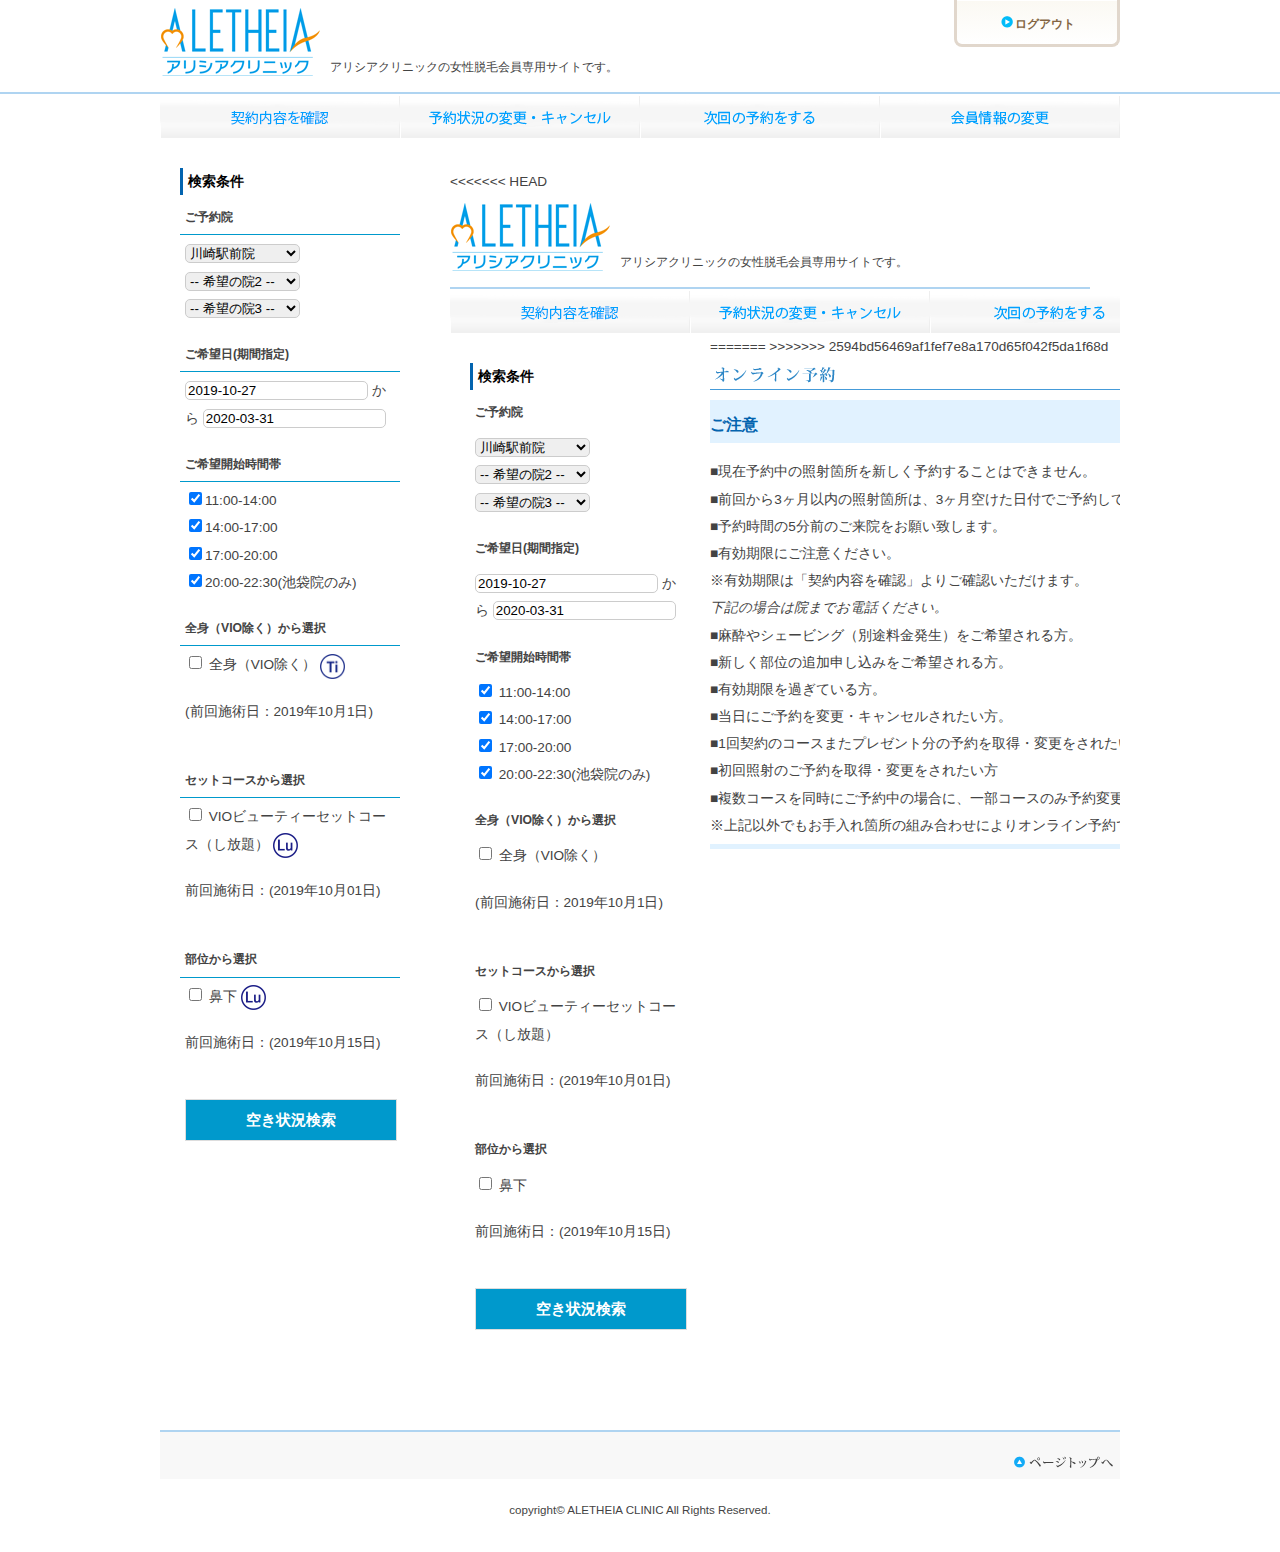
==== commit 787ffec0: "Merge branch 'master' of https://github.com/toru-taaaaan/aletheia-members-site" ====
--- a/reservation.html
+++ b/reservation.html
@@ -1,25 +1,23 @@
-
 <!DOCTYPE html>
 <html>
-	<head>
-		<meta http-equiv="Content-Type" content="text/html; charset=utf-8">
-		<meta http-equiv="Content-Script-Type" content="text/javascript">
-		<meta name="robots" content="noindex,nofollow,noarchive">
-		<title>アリシアクリニック 会員サイト</title>
-		<script>
+  <head>
+    <meta http-equiv="Content-Type" content="text/html; charset=utf-8">
+    <meta http-equiv="Content-Script-Type" content="text/javascript">
+    <meta name="robots" content="noindex,nofollow,noarchive">
+    <title>アリシアクリニック 会員サイト</title>
+    <script>
 			var action = 'reserve.Reserves';
 			var method = 'index';
 			var uploadLimitSize = 20971520;
 		</script>
-		<link rel="shortcut icon" href="/images/ALETHEIA.ico">
-		<link type="text/css" href="css/styles.css" rel="stylesheet" media="all">
-		<script type="text/javascript" src="/public/js/loader.js"></script>
-
-		<!--[if (gte IE 6)&(lte IE 8)]>
+    <link rel="shortcut icon" href="/images/ALETHEIA.ico">
+    <link type="text/css" href="css/styles.css" rel="stylesheet" media="all">
+    <script type="text/javascript" src="/public/js/loader.js"></script>
+    <!--[if (gte IE 6)&(lte IE 8)]>
 		<script type="text/javascript" src="/public/js/page/html5.js"></script>
 		<script type="text/javascript" src="/public/js/page/ms.hack.js"></script>
 		<![endif]-->
-		<script>
+    <script>
 		(function(i,s,o,g,r,a,m){i['GoogleAnalyticsObject']=r;i[r]=i[r]||function(){
 		(i[r].q=i[r].q||[]).push(arguments)},i[r].l=1*new Date();a=s.createElement(o),
 		m=s.getElementsByTagName(o)[0];a.async=1;a.src=g;m.parentNode.insertBefore(a,m)
@@ -29,11 +27,234 @@
 		ga('send', 'pageview');
 
 		</script>
-	</head>
-
-	<body id="top">
-		<div id="container">
+  </head>
+  <body id="top">
+    <div id="container">
+    <!-- Header -->
+    <div id="headerBox">
+    <div id="header">
+    <p id="logo">
+      <a href="/">
+        <img src="images/logo.gif" alt="アリシアクリニック　| 会員サイト">
+      </a>
+    </p>
+    <p id="description">アリシアクリニックの女性脱毛会員専用サイトです。</p>
+    <p id="logout">
+      <a href="/authentication/logout" class="top-flat-button">
+        <img style="margin:8px 2px;" src="images/arrw_icon.png"/>ログアウト
+      </a>
+    </p>
+    </div>
+    </div>
+    <!-- Navi -->
+    <div id="naviBox">
+    <ul id="navi">
+      <li>
+        <a href="/contract">
+          <img src="images/navi01_off.png?build=20160715" alt="契約内容を確認">
+        </a>
+      </li>
+      <li>
+        <a href="index.html">
+          <img src="images/navi02_off.png?build=20160715" alt="予約状況の確認・変更・キャンセル">
+        </a>
+      </li>
+      <li>
+        <a href="reservation.html">
+          <img src="images/navi03_off.png?build=20160715" alt="次回の予約をする">
+        </a>
+      </li>
+      <li>
+        <a href="/member/members">
+          <img src="images/navi05_off.png?build=20160715" alt="会員情報の変更">
+        </a>
+      </li>
+    </ul>
+    </div>
+    <!-- Main -->
+    <div id="mainBox">
+    <div id="main">
+    <!-- Left -->
+    <div id="leftBox">
+    <div class="sideBox">
+    <div class="subttl">検索条件
+    </div>
+    <form action="/reserve/reserves/search" method="post" accept-charset="utf-8" enctype="application/x-www-form-urlencoded" id="searchReserveForm" >
+      <input type="hidden" name="authenticityToken" value="5bf08e7d1e8e151ed0cc8f99c0bfd094569bf2d0">
+      <input type="hidden" name="reserveId" value="">
+      <input type="hidden" name="isFirst" value="false">
+      <input type="hidden" name="condition.equipmentType" value="">
+      <input type="hidden" name="condition.isDebug" value="false">
+      <dl id="search">
+        <dt class="dt-bottomLine">ご予約院</dt>
+        <dd id="clinic" style="text-align:left;">
+          <select name="condition.shopCode1">
+            <option value="">-- 希望の院1 -- </option>
+            <optgroup label='東京23区' />
+            <option value="24" >池袋院</option>
+            <option value="38" >新宿西口院</option>
+            <option value="52" >銀座院</option>
+            <option value="69" >表参道院</option>
+            <option value="71" >新宿東口院</option>
+            <option value="78" >渋谷駅前院</option>
+            <option value="85" >上野院</option>
+            <option value="A6" >銀座6丁目院</option>
+            <optgroup label='東京23区外' />
+            <option value="A2" >立川院</option>
+            <option value="A3" >町田院</option>
+            <optgroup label='神奈川県' />
+            <option value="70" >横浜院</option>
+            <option value="A4" selected>川崎駅前院</option>
+            <optgroup label='千葉県' />
+            <option value="68" >船橋院</option>
+            <option value="A1" >柏院</option>
+            <option value="A9" >千葉院</option>
+            <optgroup label='埼玉県' />
+            <option value="82" >大宮院</option>
+            <optgroup label='大阪府' />
+            <option value="A7" >心斎橋院</option>
+            <optgroup label='愛知県' />
+            <option value="A8" >名古屋駅前院</option>
+          </select>
+          <br>
+          <select name="condition.shopCode2">
+            <option value="">-- 希望の院2 -- </option>
+            <optgroup label='東京23区' />
+            <option value="24" >池袋院</option>
+            <option value="38" >新宿西口院</option>
+            <option value="52" >銀座院</option>
+            <option value="69" >表参道院</option>
+            <option value="71" >新宿東口院</option>
+            <option value="78" >渋谷駅前院</option>
+            <option value="85" >上野院</option>
+            <option value="A6" >銀座6丁目院</option>
+            <optgroup label='東京23区外' />
+            <option value="A2" >立川院</option>
+            <option value="A3" >町田院</option>
+            <optgroup label='神奈川県' />
+            <option value="70" >横浜院</option>
+            <option value="A4" >川崎駅前院</option>
+            <optgroup label='千葉県' />
+            <option value="68" >船橋院</option>
+            <option value="A1" >柏院</option>
+            <option value="A9" >千葉院</option>
+            <optgroup label='埼玉県' />
+            <option value="82" >大宮院</option>
+            <optgroup label='大阪府' />
+            <option value="A7" >心斎橋院</option>
+            <optgroup label='愛知県' />
+            <option value="A8" >名古屋駅前院</option>
+          </select>
+          <br>
+          <select name="condition.shopCode3">
+            <option value="">-- 希望の院3 -- </option>
+            <optgroup label='東京23区' />
+            <option value="24" >池袋院</option>
+            <option value="38" >新宿西口院</option>
+            <option value="52" >銀座院</option>
+            <option value="69" >表参道院</option>
+            <option value="71" >新宿東口院</option>
+            <option value="78" >渋谷駅前院</option>
+            <option value="85" >上野院</option>
+            <option value="A6" >銀座6丁目院</option>
+            <optgroup label='東京23区外' />
+            <option value="A2" >立川院</option>
+            <option value="A3" >町田院</option>
+            <optgroup label='神奈川県' />
+            <option value="70" >横浜院</option>
+            <option value="A4" >川崎駅前院</option>
+            <optgroup label='千葉県' />
+            <option value="68" >船橋院</option>
+            <option value="A1" >柏院</option>
+            <option value="A9" >千葉院</option>
+            <optgroup label='埼玉県' />
+            <option value="82" >大宮院</option>
+            <optgroup label='大阪府' />
+            <option value="A7" >心斎橋院</option>
+            <optgroup label='愛知県' />
+            <option value="A8" >名古屋駅前院</option>
+          </select>
+        </dd>
+        <dt class="dt-bottomLine">ご希望日(期間指定)</dt>
+        <dd id="date">
+          <ul>
+            <li>
+              <input type="text" name="condition.fromDate" value="2019-10-27" class="date col35" readonly="readonly" data-datefrom="2019-10-27" data-dateto="2020-03-31" />
+              <span class="fSize90">から</span>
+              <input type="text" name="condition.toDate" value="2020-03-31" class="date col35" readonly="readonly" data-datefrom="2019-10-27" data-dateto="2020-03-31" />
+            </li>
+          </ul>
+        </dd>
+        <dt class="dt-bottomLine">ご希望開始時間帯</dt>
+        <dd id="time">
+          <ul>
+            <li>
+              <label for="condition.isTimePeriod1" class="checked">
+                <input type="checkbox" id="condition.isTimePeriod1" name="condition.isTimePeriod1" value="true" class="partsCheck" checked/>11:00-14:00
+                <input type="hidden" id="condition.isTimePeriod1" name="condition.isTimePeriod1" value="false" />
+              </label>
+            </li>
+            <li>
+              <label for="condition.isTimePeriod2" class="checked">
+                <input type="checkbox" id="condition.isTimePeriod2" name="condition.isTimePeriod2" value="true" class="partsCheck" checked/>14:00-17:00
+                <input type="hidden" id="condition.isTimePeriod2" name="condition.isTimePeriod2" value="false" />
+              </label>
+            </li>
+            <li>
+              <label for="condition.isTimePeriod3" class="checked">
+                <input type="checkbox" id="condition.isTimePeriod3" name="condition.isTimePeriod3" value="true" class="partsCheck" checked/>17:00-20:00
+                <input type="hidden" id="condition.isTimePeriod3" name="condition.isTimePeriod3" value="false" />
+              </label>
+            </li>
+            <li>
+              <label for="condition.isTimePeriod4" class="checked">
+                <input type="checkbox" id="condition.isTimePeriod4" name="condition.isTimePeriod4" value="true" class="partsCheck" checked/>20:00-22:30(池袋院のみ)
+                <input type="hidden" id="condition.isTimePeriod4" name="condition.isTimePeriod4" value="false" />
+              </label>
+            </li>
+          </ul>
+        </dd>
+        <dt class="dt-bottomLine">全身（VIO除く）から選択</dt>
+        <dd id="bodyPart">
+          <input type="checkbox" name="condition.isAllNonVioOneTime" value="true" id="condition.isAllNonVioOneTime:EQUIP_TITANIUM" class="partsCond typeAllOneType EQUIP_TITANIUM">
+          <label for="condition.isAllNonVioOneTime:EQUIP_TITANIUM">全身（VIO除く） 
+            <img src="images/EQUIP_TITANIUM.png" alt="" style="width:25px">
+          </label>
+          <input type="hidden" id="condition.isAllNonVioOneTime" name="condition.isAllNonVioOneTime" value="false" />
+          <br>
+          <p class="partsInfo">(前回施術日：2019年10月1日)</p>
+        </dd>
+        <dt class="dt-bottomLine">セットコースから選択</dt>
+        <dd id="bodyPart">
+          <input type="checkbox" name="selectedSetCourses" value="A001910" id="setA001910:EQUIP_LUMINUS" class="partsCond typeSet EQUIP_LUMINUS" >
+          <label for="setA001910:EQUIP_LUMINUS">VIOビューティーセットコース（し放題） 
+            <img src="images/EQUIP_LUMINUS.png" alt="" style="width:25px">
+          </label>
+          <br>
+          <p class="partsInfo">前回施術日：(2019年10月01日)</p>
+        </dd>
+        <dt class="dt-bottomLine">部位から選択</dt>
+        <dd id="bodyPart">
+          <input type="checkbox" name="selectedBodyParts" value="4" id="part4:EQUIP_LUMINUS" class="partsCond typeParts EQUIP_LUMINUS" >
+          <label for="part4:EQUIP_LUMINUS">鼻下 
+            <img src="images/EQUIP_LUMINUS.png" alt="" style="width:25px">
+          </label>
+          <br>
+          <p class="partsInfo">前回施術日：(2019年10月15日)</p>
+        </dd>
+        <dd id="btn">
+          <a class="button-normal" id="searchBtn" href="javascript:void(0);" >空き状況検索</a>
+        </dd>
+      </dl>
+    </form>
+    </div>
+    </div>
+    <!-- Right -->
+    <div id="rightBox">
 			
+		<div class="contentBox" id="reserveBox">
+			
+<<<<<<< HEAD
 			<!-- Header -->
 			<div id="headerBox">
 				<div id="header">
@@ -229,113 +450,58 @@
 							</form>
 						</div>
 					</div>
+=======
+>>>>>>> 2594bd56469af1fef7e8a170d65f042f5da1f68d
 				
-					<!-- Right -->
-					<div id="rightBox">
-						<div class="contentBox" id="reserveBox">
-							<div class="imgttl">
-								<img src="images/reserveconf_ttl.png" alt="現在のご予約一覧">
-							</div>
-							<p class="txtC"></p>
-							<div class="subttl">
-								5回完了コースご予約一覧
-							</div>
-							<table>
-									<tr>
-											<td class="co-box">初回カウンセリング</td>
-											<td class="txtC">2019年10月25日(金)</td>
-											<td class="txtR">銀座院</td>
-										</tr>
-							</table>
-								<div class="content">
-										<table>
-											
-											<tr>
-												<th colspan="6">
-													契約日:2019年10月25日 ◆5回完了コース
-												</th>
-											</tr>
-											
-											<tr>
-												<th class="col25">回数</th>
-												<th>予約日</th>
-												<th >予約店舗</th>
-												<th >抜け感（イメージ）</th>
-												<th class="col25">変更</th>
-												<th class="col25">キャンセル</th>
-											</tr>
-											<tr>
-												<td class="lightgray">1回目</td>
-												<td class="txtC lightgray">2019年11月1日(金)</td>
-												<td class="txtR lightgray">銀座院</td>
-												<td class="txtR"><img src="./images/datsumo1.png" alt="datsumo"></td>
-												<td><button class="in-active">変更</button></td>
-												<td><button class="in-active">キャンセル</button></td>
-											</tr>
-											<tr>
-												<td class="lightgray">2回目</td>
-												<td class="txtC lightgray">2020年1月8日(金)</td>
-												<td class="txtR lightgray">銀座院</td>
-												<td class="txtR"><img src="./images/datsumo2.png" alt="datsumo"></td>
-												<td><button class="in-active">変更</button></td>
-												<td><button class="in-active">キャンセル</button></td>
-											</tr>
-											<tr>
-												<td>3回目</td>
-												<td class="txtC">2020年3月25日(金)</td>
-												<td class="txtR">銀座院</td>
-												<td class="txtR"><img src="./images/datsumo3.png" alt="datsumo"></td>
-												<td><button class="active">変更</button></td>
-												<td><button class="active">キャンセル</button></td>
-											</tr>
-											<tr>
-												<td>4回目</td>
-												<td class="txtC">2020年5月25日(金)</td>
-												<td class="txtR">銀座院</td>
-												<td class="txtR"><img src="./images/datsumo4.png" alt="datsumo"></td>
-												<td><button class="in-active">変更</button></td>
-												<td><button class="in-active">キャンセル</button></td>
-											</tr>
-											<tr>
-												<td>5回目</td>
-												<td class="txtC">2020年7月25日(金)</td>
-												<td class="txtR">銀座院</td>
-												<td class="txtR"><img src="./images/datsumo4.png" alt="datsumo"></td>
-												<td><button class="in-active">変更</button></td>
-												<td><button class="in-active">キャンセル</button></td>
-											</tr>											
-										</table>
-									</div>
-
-
-									<div class="subttl">5回完了コースご予約一覧</div>
-										<ul>
-											<li>ご予約の変更・キャンセルをされますと、それ以降のご予約はキャンセル扱いとなります。</li>
-											<li>次回分のご予約は会員サイトよりご予約が可能ですので、来院時にスタッフと一緒に５回目までのご予約をお取りください。</li>
-											<li>6回目以降の施術は、都度払いのご契約となります。詳しくはカウンセラーまでお問い合わせください。</li>
-										</ul>
-
-						
-								</div>
-							</div>					
-						</div>
-					</div>
-
-					<!-- PageTop -->
-					<div id="pageTopBox">
-						<div id="pageTop">
-							<a href="#top"><img src="images/pagetop.png" alt="PAGETOPへ" class="verM"></a>
-						</div>
-					</div>
-
-					<!-- Footer -->
-					<div id="footerBox">
-						<div id="footer">
-							<address>copyright© ALETHEIA CLINIC All Rights Reserved.</address>
-						</div>
-					</div>
+			<div class="imgttl"><img src="images/reserve_ttl.png" alt="オンライン予約"></div>
+		
+			
+		
+			
+			<dl id="info">
+			<dt>ご注意</dt>
+			<dd>
+				<ul class="defaultList">
+							<li>■現在予約中の照射箇所を新しく予約することはできません。</li>
+									<li>■前回から3ヶ月以内の照射箇所は、3ヶ月空けた日付でご予約してください。</li>
+							<li>■予約時間の5分前のご来院をお願い致します。</li>
+					<li>■有効期限にご注意ください。</li>
+					<li>※有効期限は「契約内容を確認」よりご確認いただけます。</li>
+				</ul>
+				<em class="fSize120">下記の場合は院までお電話ください。</em>
+				<ul class="defaultList">
+					<li>■麻酔やシェービング（別途料金発生）をご希望される方。</li>
+					<li>■新しく部位の追加申し込みをご希望される方。</li>
+					<li>■有効期限を過ぎている方。</li>
+					<li>■当日にご予約を変更・キャンセルされたい方。</li>
+					<li>■1回契約のコースまたプレゼント分の予約を取得・変更をされたい方</li>
+					<li>■初回照射のご予約を取得・変更をされたい方</li>
+					<li>■複数コースを同時にご予約中の場合に、一部コースのみ予約変更・キャンセルをされたい方</li>
+				</ul>
+				※上記以外でもお手入れ箇所の組み合わせによりオンライン予約できない場合がございます。
+			</dd>
+		</dl>
+		</div>
 				</div>
 			</div>
 		</div>
-	</body>
+		
+    <!-- PageTop -->
+    <div id="pageTopBox">
+    <div id="pageTop">
+    <a href="#top">
+      <img src="images/pagetop.png" alt="PAGETOPへ" class="verM">
+    </a>
+    </div>
+    </div>
+    <!-- Footer -->
+    <div id="footerBox">
+    <div id="footer">
+    <address>copyright© ALETHEIA CLINIC All Rights Reserved.</address>
+    </div>
+    </div>
+    </div>
+    </div>
+    </div>
+  </body>
 </html>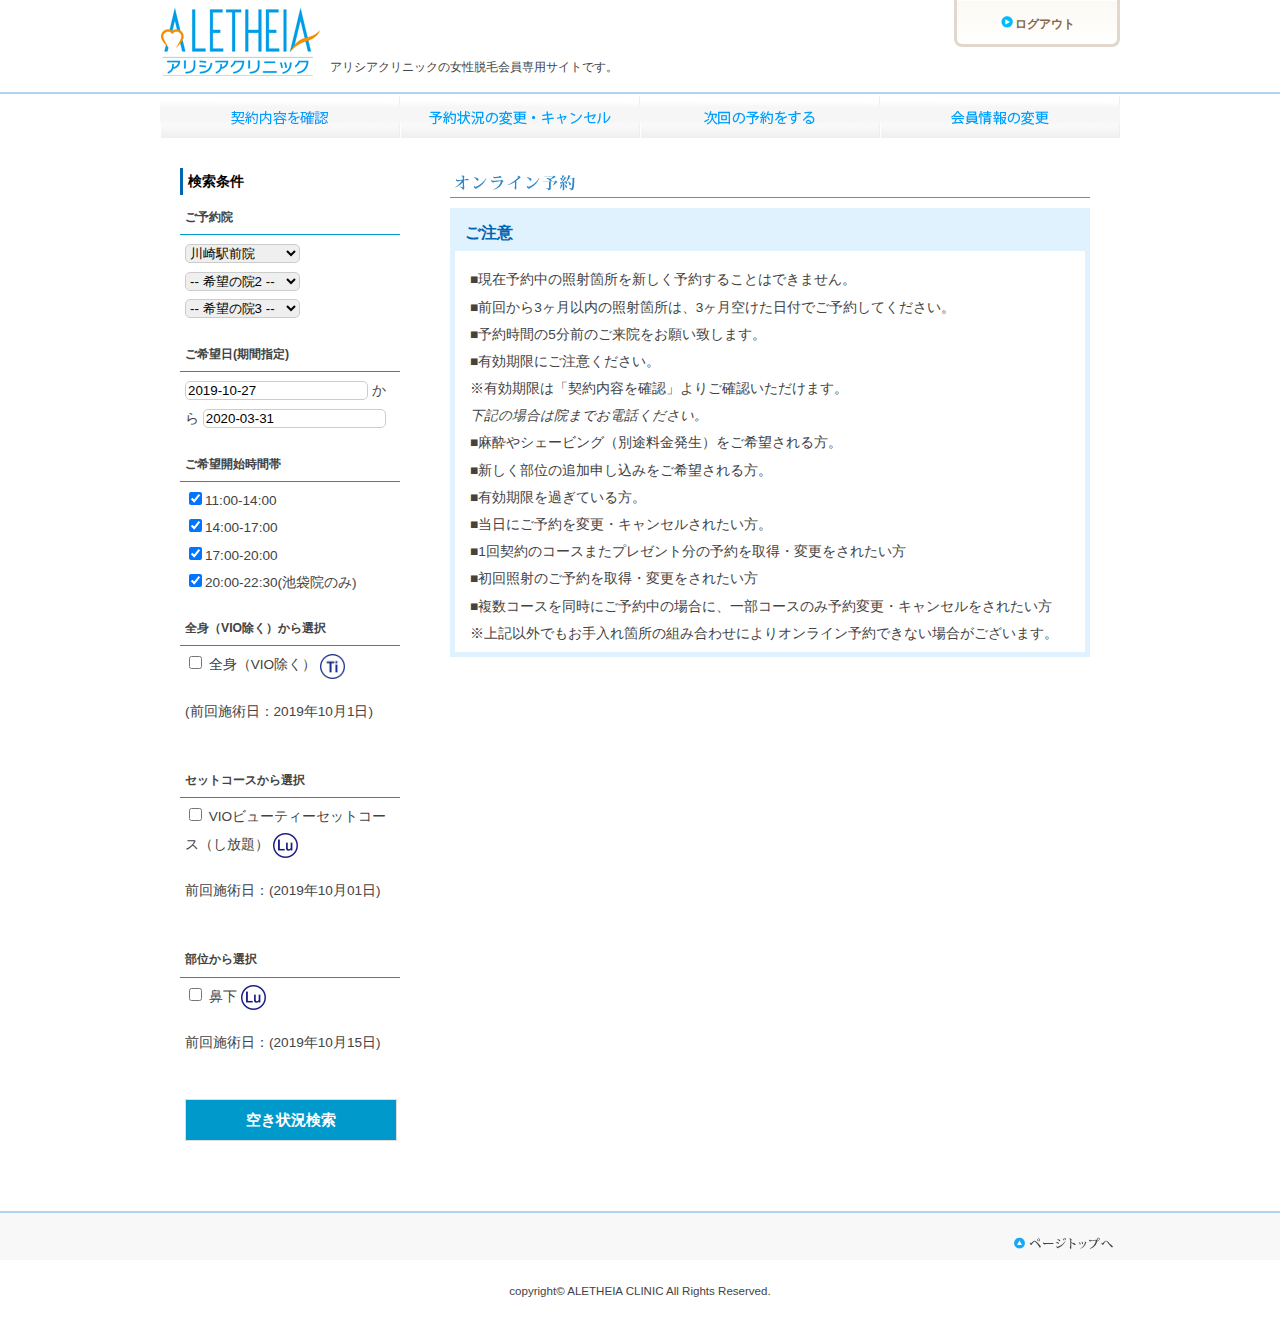
==== commit 8c73eb61: "競合の修正" ====
--- a/reservation.html
+++ b/reservation.html
@@ -252,207 +252,7 @@
     <!-- Right -->
     <div id="rightBox">
 			
-		<div class="contentBox" id="reserveBox">
-			
-<<<<<<< HEAD
-			<!-- Header -->
-			<div id="headerBox">
-				<div id="header">
-					<p id="logo"><a href="/"><img src="images/logo.gif" alt="アリシアクリニック　| 会員サイト"></a></p>
-					<p id="description">アリシアクリニックの女性脱毛会員専用サイトです。</p>
-					<p id="logout">
-						<a href="/authentication/logout" class="top-flat-button"><img style="margin:8px 2px;" src="images/arrw_icon.png"/>ログアウト</a>
-					</p>
-				</div>
-			</div>
-
-			<!-- Navi -->
-			<div id="naviBox">
-				<ul id="navi">
-					<li><a href="/contract"><img src="images/navi01_off.png?build=20160715" alt="契約内容を確認"></a></li>
-					<li><a href="index.html"><img src="images/navi02_off.png?build=20160715" alt="予約状況の確認・変更・キャンセル"></a></li>
-					<li><a href="reservation.html"><img src="images/navi03_off.png?build=20160715" alt="次回の予約をする"></a></li>
-					<li><a href="/member/members"><img src="images/navi05_off.png?build=20160715" alt="会員情報の変更"></a></li>
-				</ul>
-			</div>
-
-			<!-- Main -->
-			<div id="mainBox">
-				<div id="main">
-				
-					<!-- Left -->
-		        	<div id="leftBox">
-              			<div class="sideBox">
-                			<div class="subttl">検索条件</div>
-							<form action="/reserve/reserves/search" method="post" accept-charset="utf-8" enctype="application/x-www-form-urlencoded" id="searchReserveForm" ><input type="hidden" name="authenticityToken" value="5bf08e7d1e8e151ed0cc8f99c0bfd094569bf2d0">
-								<input type="hidden" name="reserveId" value="">
-								<input type="hidden" name="isFirst" value="false">
-
-								<input type="hidden" name="condition.equipmentType" value="">
-								<input type="hidden" name="condition.isDebug" value="false">
-
-									<dl id="search">
-										<dt>ご予約院</dt>
-											<dd id="clinic" style="text-align:left;">
-												<select name="condition.shopCode1">
-													<option value=""> -- 希望の院1 -- </option>
-													<optgroup label='東京23区' />
-													<option value="24" >池袋院</option>
-													<option value="38" >新宿西口院</option>
-													<option value="52" >銀座院</option>
-													<option value="69" >表参道院</option>
-													<option value="71" >新宿東口院</option>
-													<option value="78" >渋谷駅前院</option>
-													<option value="85" >上野院</option>
-													<option value="A6" >銀座6丁目院</option>
-													<optgroup label='東京23区外' />
-													<option value="A2" >立川院</option>
-													<option value="A3" >町田院</option>
-													<optgroup label='神奈川県' />
-													<option value="70" >横浜院</option>
-													<option value="A4" selected>川崎駅前院</option>
-													<optgroup label='千葉県' />
-													<option value="68" >船橋院</option>
-													<option value="A1" >柏院</option>
-													<option value="A9" >千葉院</option>
-													<optgroup label='埼玉県' />
-													<option value="82" >大宮院</option>
-													<optgroup label='大阪府' />
-													<option value="A7" >心斎橋院</option>
-													<optgroup label='愛知県' />
-													<option value="A8" >名古屋駅前院</option>
-												</select>
-													<br>
-												<select name="condition.shopCode2">
-													<option value=""> -- 希望の院2 -- </option>
-													<optgroup label='東京23区' />
-													<option value="24" >池袋院</option>
-													<option value="38" >新宿西口院</option>
-													<option value="52" >銀座院</option>
-													<option value="69" >表参道院</option>
-													<option value="71" >新宿東口院</option>
-													<option value="78" >渋谷駅前院</option>
-													<option value="85" >上野院</option>
-													<option value="A6" >銀座6丁目院</option>
-													<optgroup label='東京23区外' />
-													<option value="A2" >立川院</option>
-													<option value="A3" >町田院</option>
-													<optgroup label='神奈川県' />
-													<option value="70" >横浜院</option>
-													<option value="A4" >川崎駅前院</option>
-													<optgroup label='千葉県' />
-													<option value="68" >船橋院</option>
-													<option value="A1" >柏院</option>
-													<option value="A9" >千葉院</option>
-													<optgroup label='埼玉県' />
-													<option value="82" >大宮院</option>
-													<optgroup label='大阪府' />
-													<option value="A7" >心斎橋院</option>
-													<optgroup label='愛知県' />
-													<option value="A8" >名古屋駅前院</option>
-												</select>
-													<br>
-												<select name="condition.shopCode3">
-													<option value=""> -- 希望の院3 -- </option>
-													<optgroup label='東京23区' />
-													<option value="24" >池袋院</option>
-													<option value="38" >新宿西口院</option>
-													<option value="52" >銀座院</option>
-													<option value="69" >表参道院</option>
-													<option value="71" >新宿東口院</option>
-													<option value="78" >渋谷駅前院</option>
-													<option value="85" >上野院</option>
-													<option value="A6" >銀座6丁目院</option>
-													<optgroup label='東京23区外' />
-													<option value="A2" >立川院</option>
-													<option value="A3" >町田院</option>
-													<optgroup label='神奈川県' />
-													<option value="70" >横浜院</option>
-													<option value="A4" >川崎駅前院</option>
-													<optgroup label='千葉県' />
-													<option value="68" >船橋院</option>
-													<option value="A1" >柏院</option>
-													<option value="A9" >千葉院</option>
-													<optgroup label='埼玉県' />
-													<option value="82" >大宮院</option>
-													<optgroup label='大阪府' />
-													<option value="A7" >心斎橋院</option>
-													<optgroup label='愛知県' />
-													<option value="A8" >名古屋駅前院</option>
-												</select>
-											</dd>
-
-										<dt>ご希望日(期間指定)</dt>
-											<dd id="date">
-												<ul>
-													<li>
-														<input type="text" name="condition.fromDate" value="2019-10-27" class="date col35" readonly="readonly" data-datefrom="2019-10-27" data-dateto="2020-03-31" />
-														<span class="fSize90">から</span>
-														<input type="text" name="condition.toDate" value="2020-03-31" class="date col35" readonly="readonly" data-datefrom="2019-10-27" data-dateto="2020-03-31" />
-													</li>
-												</ul>
-											</dd>
-
-										<dt>ご希望開始時間帯</dt>
-											<dd id="time">
-												<ul>
-													<li>
-														<label for="condition.isTimePeriod1" class="checked">
-															<input type="checkbox" id="condition.isTimePeriod1" name="condition.isTimePeriod1" value="true" class="partsCheck" checked/> 11:00-14:00	<input type="hidden" id="condition.isTimePeriod1" name="condition.isTimePeriod1" value="false" />
-														</label>
-													</li>
-													<li>
-														<label for="condition.isTimePeriod2" class="checked">
-															<input type="checkbox" id="condition.isTimePeriod2" name="condition.isTimePeriod2" value="true" class="partsCheck" checked/> 14:00-17:00	<input type="hidden" id="condition.isTimePeriod2" name="condition.isTimePeriod2" value="false" />
-														</label>
-													</li>
-													<li>
-														<label for="condition.isTimePeriod3" class="checked">
-															<input type="checkbox" id="condition.isTimePeriod3" name="condition.isTimePeriod3" value="true" class="partsCheck" checked/> 17:00-20:00	<input type="hidden" id="condition.isTimePeriod3" name="condition.isTimePeriod3" value="false" />
-														</label>
-													</li>
-													<li>
-														<label for="condition.isTimePeriod4" class="checked">
-															<input type="checkbox" id="condition.isTimePeriod4" name="condition.isTimePeriod4" value="true" class="partsCheck" checked/> 20:00-22:30(池袋院のみ)	<input type="hidden" id="condition.isTimePeriod4" name="condition.isTimePeriod4" value="false" />
-														</label>
-													</li>
-												</ul>
-											</dd>
-
-
-										<dt>全身（VIO除く）から選択</dt>
-											<dd id="bodyPart">
-												<input type="checkbox" name="condition.isAllNonVioOneTime" value="true" id="condition.isAllNonVioOneTime:EQUIP_TITANIUM"  class="partsCond typeAllOneType EQUIP_TITANIUM"> <label for="condition.isAllNonVioOneTime:EQUIP_TITANIUM">全身（VIO除く） <img src="/public/images/EQUIP_TITANIUM.png" alt="" style="width:25px"></label>
-												<input type="hidden" id="condition.isAllNonVioOneTime" name="condition.isAllNonVioOneTime" value="false" />
-												<br>
-												<p class="partsInfo">(前回施術日：2019年10月1日)</p>
-											</dd>
-
-
-
-
-										<dt>セットコースから選択</dt>
-											<dd id="bodyPart">
-												<input type="checkbox" name="selectedSetCourses" value="A001910" id="setA001910:EQUIP_LUMINUS" class="partsCond typeSet EQUIP_LUMINUS" > <label for="setA001910:EQUIP_LUMINUS">VIOビューティーセットコース（し放題） <img src="/public/images/EQUIP_LUMINUS.png" alt="" style="width:25px"></label><br>
-												<p class="partsInfo">前回施術日：(2019年10月01日)</p>
-											</dd>
-
-										<dt>部位から選択</dt>
-											<dd id="bodyPart">
-												<input type="checkbox" name="selectedBodyParts" value="4" id="part4:EQUIP_LUMINUS" class="partsCond typeParts EQUIP_LUMINUS" > <label for="part4:EQUIP_LUMINUS">鼻下 <img src="/public/images/EQUIP_LUMINUS.png" alt="" style="width:25px"></label><br>
-												<p class="partsInfo">前回施術日：(2019年10月15日)</p>
-											</dd>
-
-												<dd id="btn">
-												<a class="button-normal" id="searchBtn" href="javascript:void(0);" >空き状況検索</a>
-											</dd>
-									</dl>
-							</form>
-						</div>
-					</div>
-=======
->>>>>>> 2594bd56469af1fef7e8a170d65f042f5da1f68d
-				
+		<div class="contentBox" id="reserveBox">				
 			<div class="imgttl"><img src="images/reserve_ttl.png" alt="オンライン予約"></div>
 		
 			
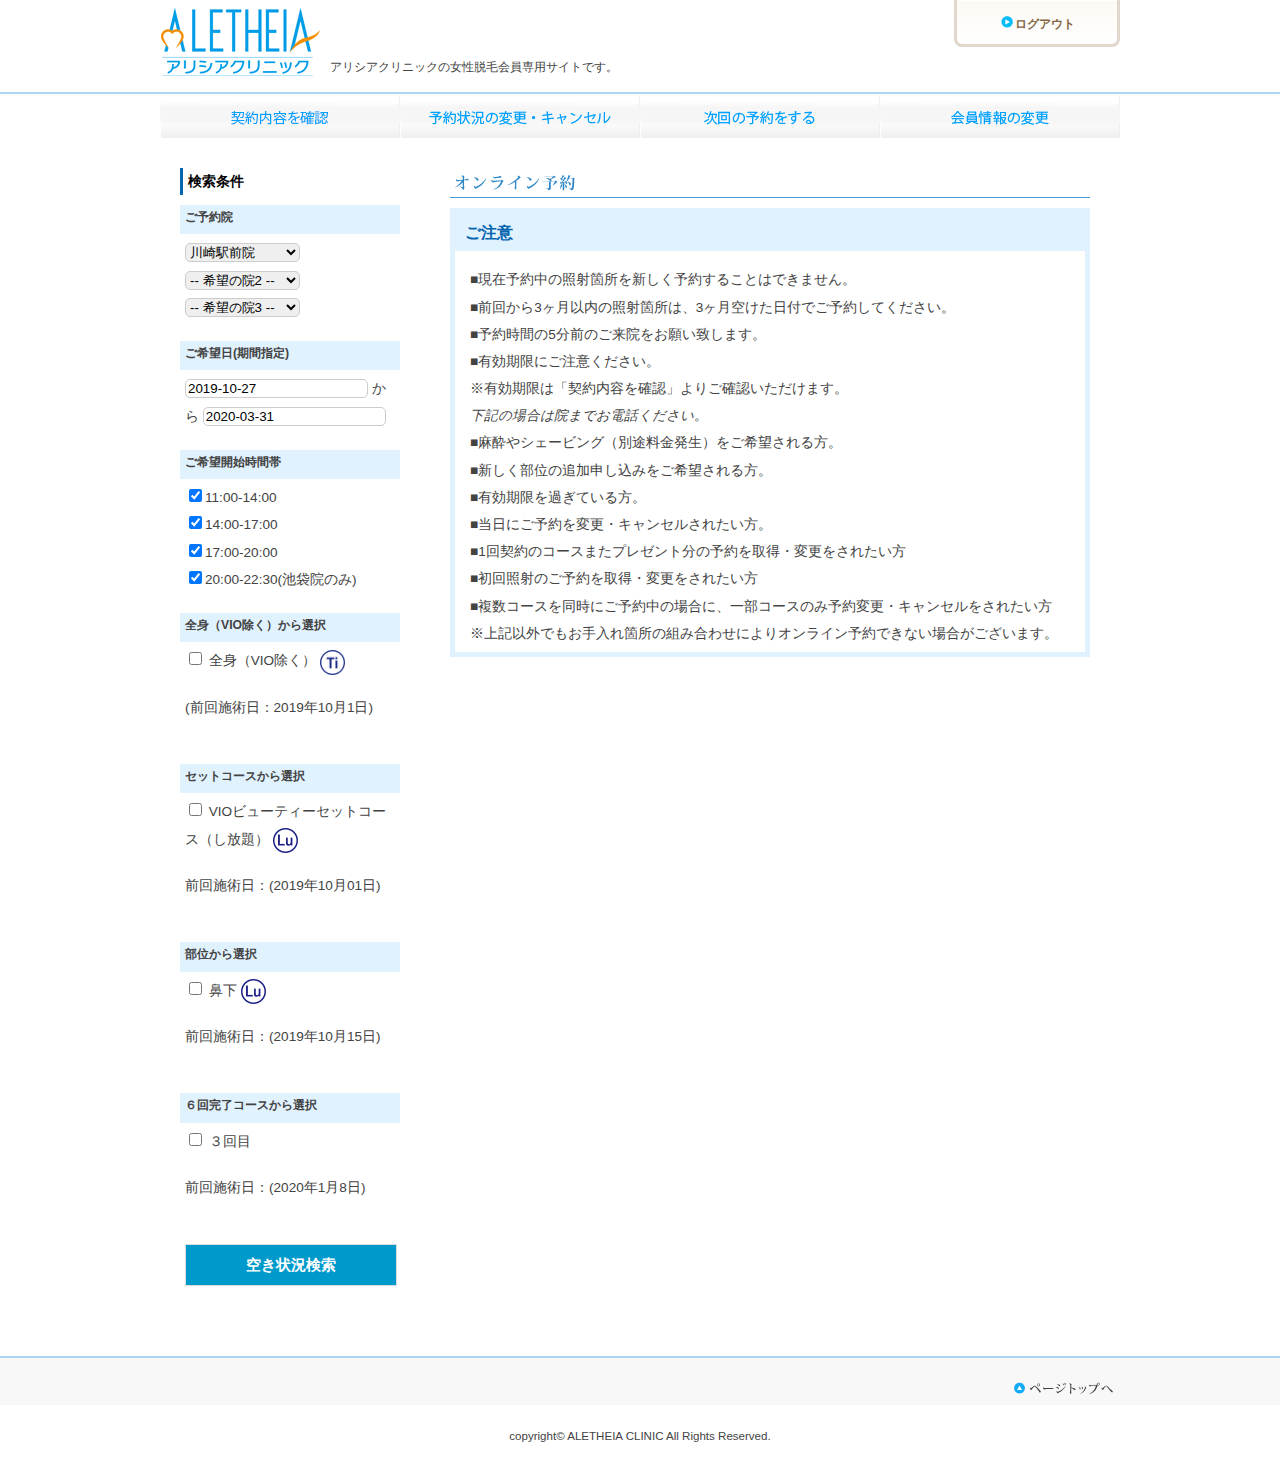
==== commit d29771b1: "検索画面の調整" ====
--- a/reservation.html
+++ b/reservation.html
@@ -86,7 +86,7 @@
       <input type="hidden" name="condition.equipmentType" value="">
       <input type="hidden" name="condition.isDebug" value="false">
       <dl id="search">
-        <dt class="dt-bottomLine">ご予約院</dt>
+        <div class="serch-title"><dt>ご予約院</dt></div>
         <dd id="clinic" style="text-align:left;">
           <select name="condition.shopCode1">
             <option value="">-- 希望の院1 -- </option>
@@ -175,7 +175,7 @@
             <option value="A8" >名古屋駅前院</option>
           </select>
         </dd>
-        <dt class="dt-bottomLine">ご希望日(期間指定)</dt>
+        <div class="serch-title"><dt>ご希望日(期間指定)</dt></div>
         <dd id="date">
           <ul>
             <li>
@@ -185,7 +185,7 @@
             </li>
           </ul>
         </dd>
-        <dt class="dt-bottomLine">ご希望開始時間帯</dt>
+        <div class="serch-title"><dt>ご希望開始時間帯</dt></div>
         <dd id="time">
           <ul>
             <li>
@@ -214,7 +214,7 @@
             </li>
           </ul>
         </dd>
-        <dt class="dt-bottomLine">全身（VIO除く）から選択</dt>
+        <div class="serch-title"><dt>全身（VIO除く）から選択</dt></div>
         <dd id="bodyPart">
           <input type="checkbox" name="condition.isAllNonVioOneTime" value="true" id="condition.isAllNonVioOneTime:EQUIP_TITANIUM" class="partsCond typeAllOneType EQUIP_TITANIUM">
           <label for="condition.isAllNonVioOneTime:EQUIP_TITANIUM">全身（VIO除く） 
@@ -224,7 +224,7 @@
           <br>
           <p class="partsInfo">(前回施術日：2019年10月1日)</p>
         </dd>
-        <dt class="dt-bottomLine">セットコースから選択</dt>
+        <div class="serch-title"><dt>セットコースから選択</dt></div>
         <dd id="bodyPart">
           <input type="checkbox" name="selectedSetCourses" value="A001910" id="setA001910:EQUIP_LUMINUS" class="partsCond typeSet EQUIP_LUMINUS" >
           <label for="setA001910:EQUIP_LUMINUS">VIOビューティーセットコース（し放題） 
@@ -233,7 +233,7 @@
           <br>
           <p class="partsInfo">前回施術日：(2019年10月01日)</p>
         </dd>
-        <dt class="dt-bottomLine">部位から選択</dt>
+        <div class="serch-title"><dt>部位から選択</dt></div>
         <dd id="bodyPart">
           <input type="checkbox" name="selectedBodyParts" value="4" id="part4:EQUIP_LUMINUS" class="partsCond typeParts EQUIP_LUMINUS" >
           <label for="part4:EQUIP_LUMINUS">鼻下 
@@ -241,7 +241,15 @@
           </label>
           <br>
           <p class="partsInfo">前回施術日：(2019年10月15日)</p>
-        </dd>
+		</dd>
+		<div class="serch-title"><dt>６回完了コースから選択</dt></div>
+        <dd id="bodyPart">
+          <input type="checkbox" name="selectedBodyParts" value="4" id="part4:EQUIP_LUMINUS" class="partsCond typeParts EQUIP_LUMINUS" >
+          <label for="part4:EQUIP_LUMINUS">３回目
+          </label>
+          <br>
+          <p class="partsInfo">前回施術日：(2020年1月8日)</p>
+		</dd>
         <dd id="btn">
           <a class="button-normal" id="searchBtn" href="javascript:void(0);" >空き状況検索</a>
         </dd>
--- a/css/styles.css
+++ b/css/styles.css
@@ -360,7 +360,7 @@
   padding: 15px 15px 5px 15px;
 }
 
-.dt-bottomLine {
-  border-bottom: 1px solid #0099CC;
-  font-weight: bold;
-}
+.serch-title {
+  font-weight: bold;
+  background: #E1F2FF;
+}
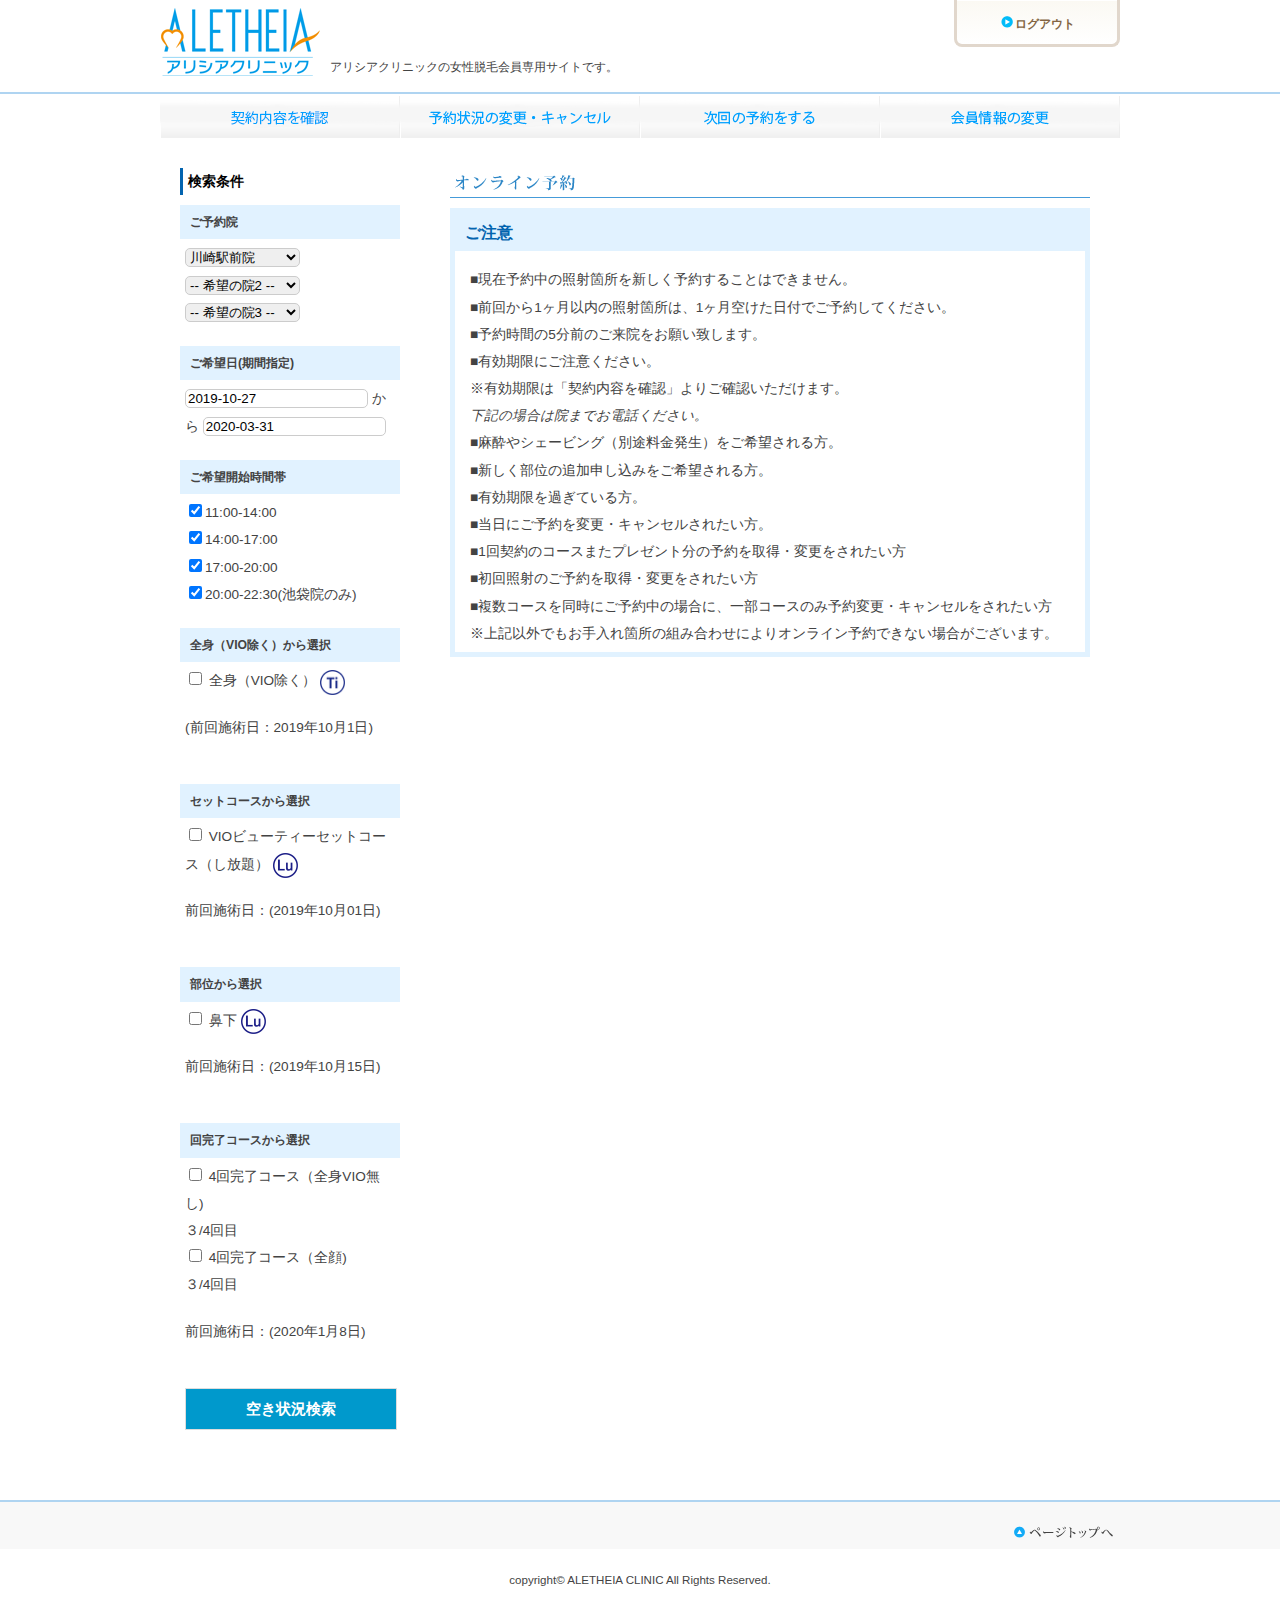
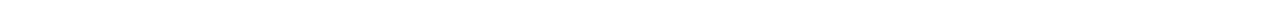
==== commit d00a810e: "予約取得のチェックボックスを追加" ====
--- a/reservation.html
+++ b/reservation.html
@@ -242,10 +242,12 @@
           <br>
           <p class="partsInfo">前回施術日：(2019年10月15日)</p>
 		</dd>
-		<div class="serch-title"><dt>６回完了コースから選択</dt></div>
+		<div class="serch-title"><dt>回完了コースから選択</dt></div>
         <dd id="bodyPart">
           <input type="checkbox" name="selectedBodyParts" value="4" id="part4:EQUIP_LUMINUS" class="partsCond typeParts EQUIP_LUMINUS" >
-          <label for="part4:EQUIP_LUMINUS">３回目
+          <label for="part4:EQUIP_LUMINUS">4回完了コース（全身VIO無し)<br>３/4回目<br>
+          <input type="checkbox" name="selectedBodyParts" value="4" id="part4:EQUIP_LUMINUS" class="partsCond typeParts EQUIP_LUMINUS" >
+          <label for="part4:EQUIP_LUMINUS">4回完了コース（全顔)<br>３/4回目
           </label>
           <br>
           <p class="partsInfo">前回施術日：(2020年1月8日)</p>
@@ -271,7 +273,7 @@
 			<dd>
 				<ul class="defaultList">
 							<li>■現在予約中の照射箇所を新しく予約することはできません。</li>
-									<li>■前回から3ヶ月以内の照射箇所は、3ヶ月空けた日付でご予約してください。</li>
+									<li>■前回から1ヶ月以内の照射箇所は、1ヶ月空けた日付でご予約してください。</li>
 							<li>■予約時間の5分前のご来院をお願い致します。</li>
 					<li>■有効期限にご注意ください。</li>
 					<li>※有効期限は「契約内容を確認」よりご確認いただけます。</li>
--- a/css/styles.css
+++ b/css/styles.css
@@ -315,7 +315,7 @@
 
 .sideBox #search dt {
   margin: 0 0 5px;
-  padding: 0 0 5px 5px;
+  padding: 5px 10px;
   background: url(images/separate_s.png) 0 100% no-repeat;
   font-weight: bold;
   font-size: 90%;
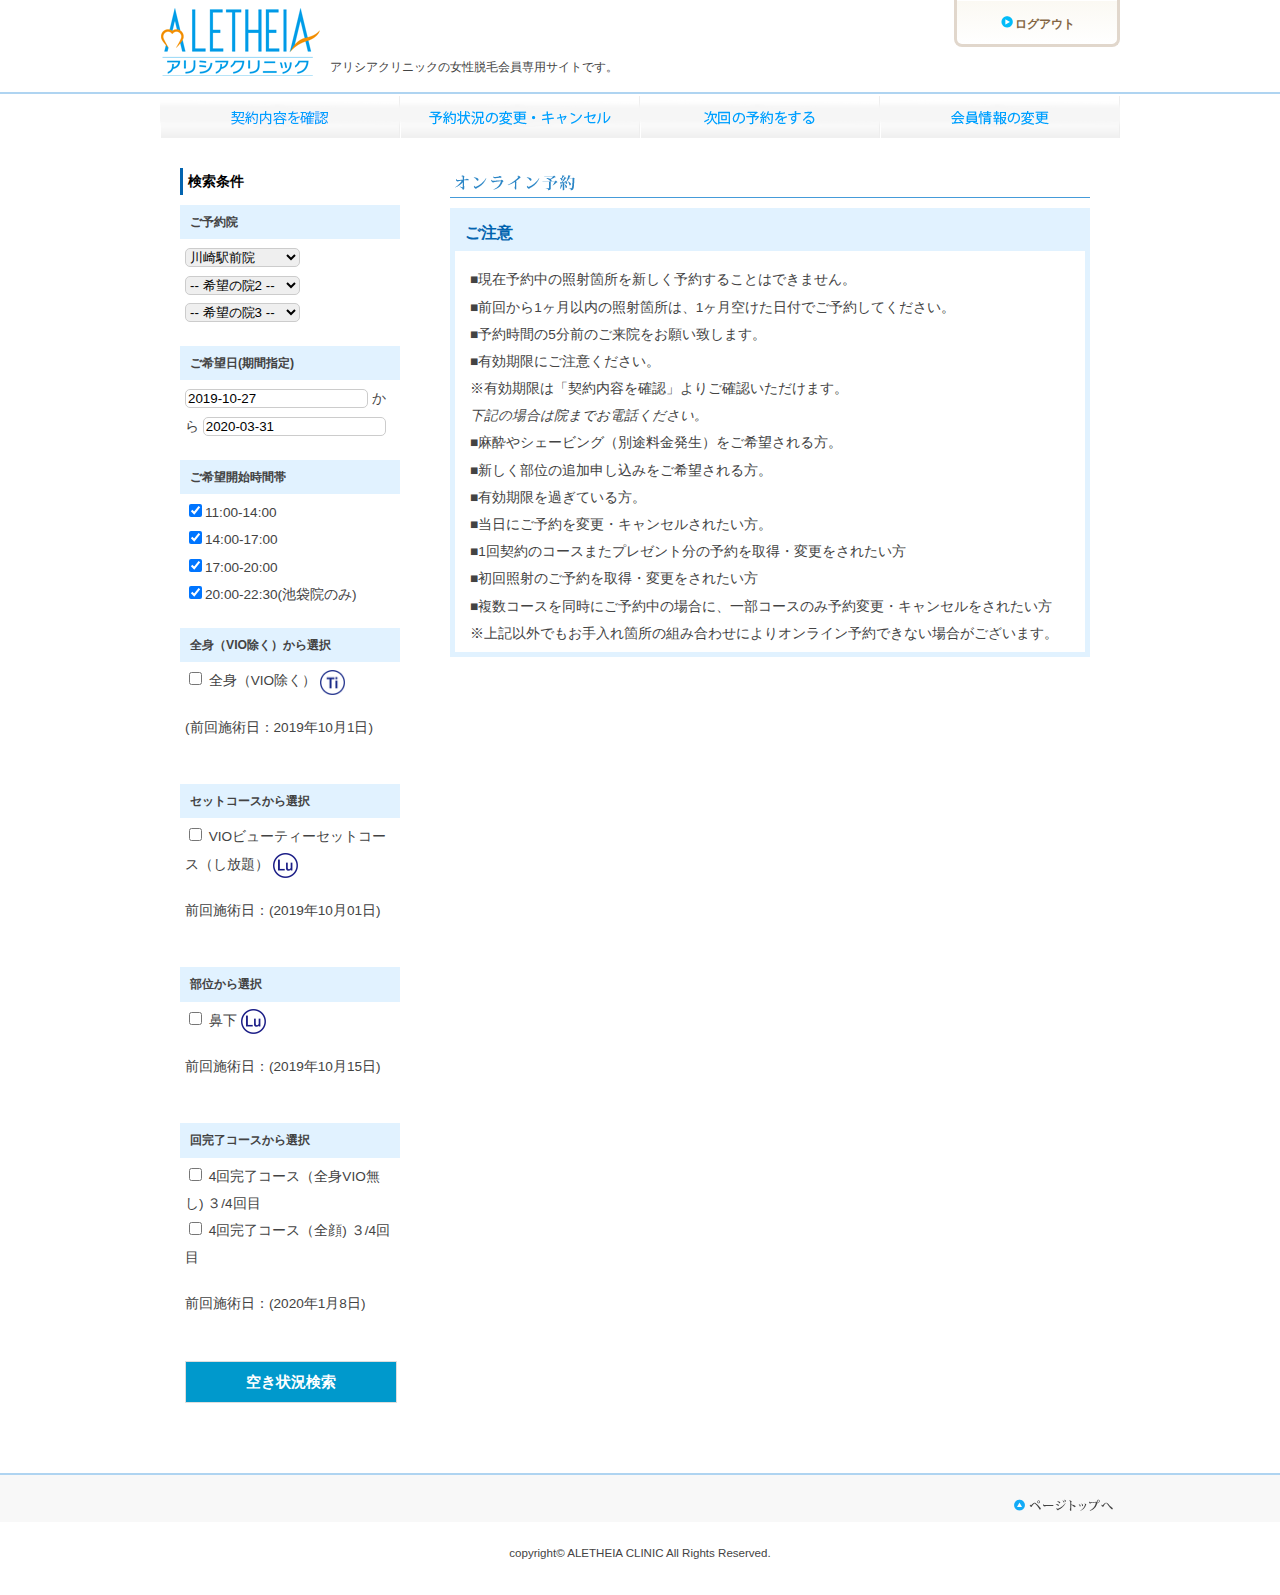
==== commit eb871fe7: "no message" ====
--- a/reservation.html
+++ b/reservation.html
@@ -245,9 +245,9 @@
 		<div class="serch-title"><dt>回完了コースから選択</dt></div>
         <dd id="bodyPart">
           <input type="checkbox" name="selectedBodyParts" value="4" id="part4:EQUIP_LUMINUS" class="partsCond typeParts EQUIP_LUMINUS" >
-          <label for="part4:EQUIP_LUMINUS">4回完了コース（全身VIO無し)<br>３/4回目<br>
+          <label for="part4:EQUIP_LUMINUS">4回完了コース（全身VIO無し) ３/4回目<br>
           <input type="checkbox" name="selectedBodyParts" value="4" id="part4:EQUIP_LUMINUS" class="partsCond typeParts EQUIP_LUMINUS" >
-          <label for="part4:EQUIP_LUMINUS">4回完了コース（全顔)<br>３/4回目
+          <label for="part4:EQUIP_LUMINUS">4回完了コース（全顔) ３/4回目
           </label>
           <br>
           <p class="partsInfo">前回施術日：(2020年1月8日)</p>
